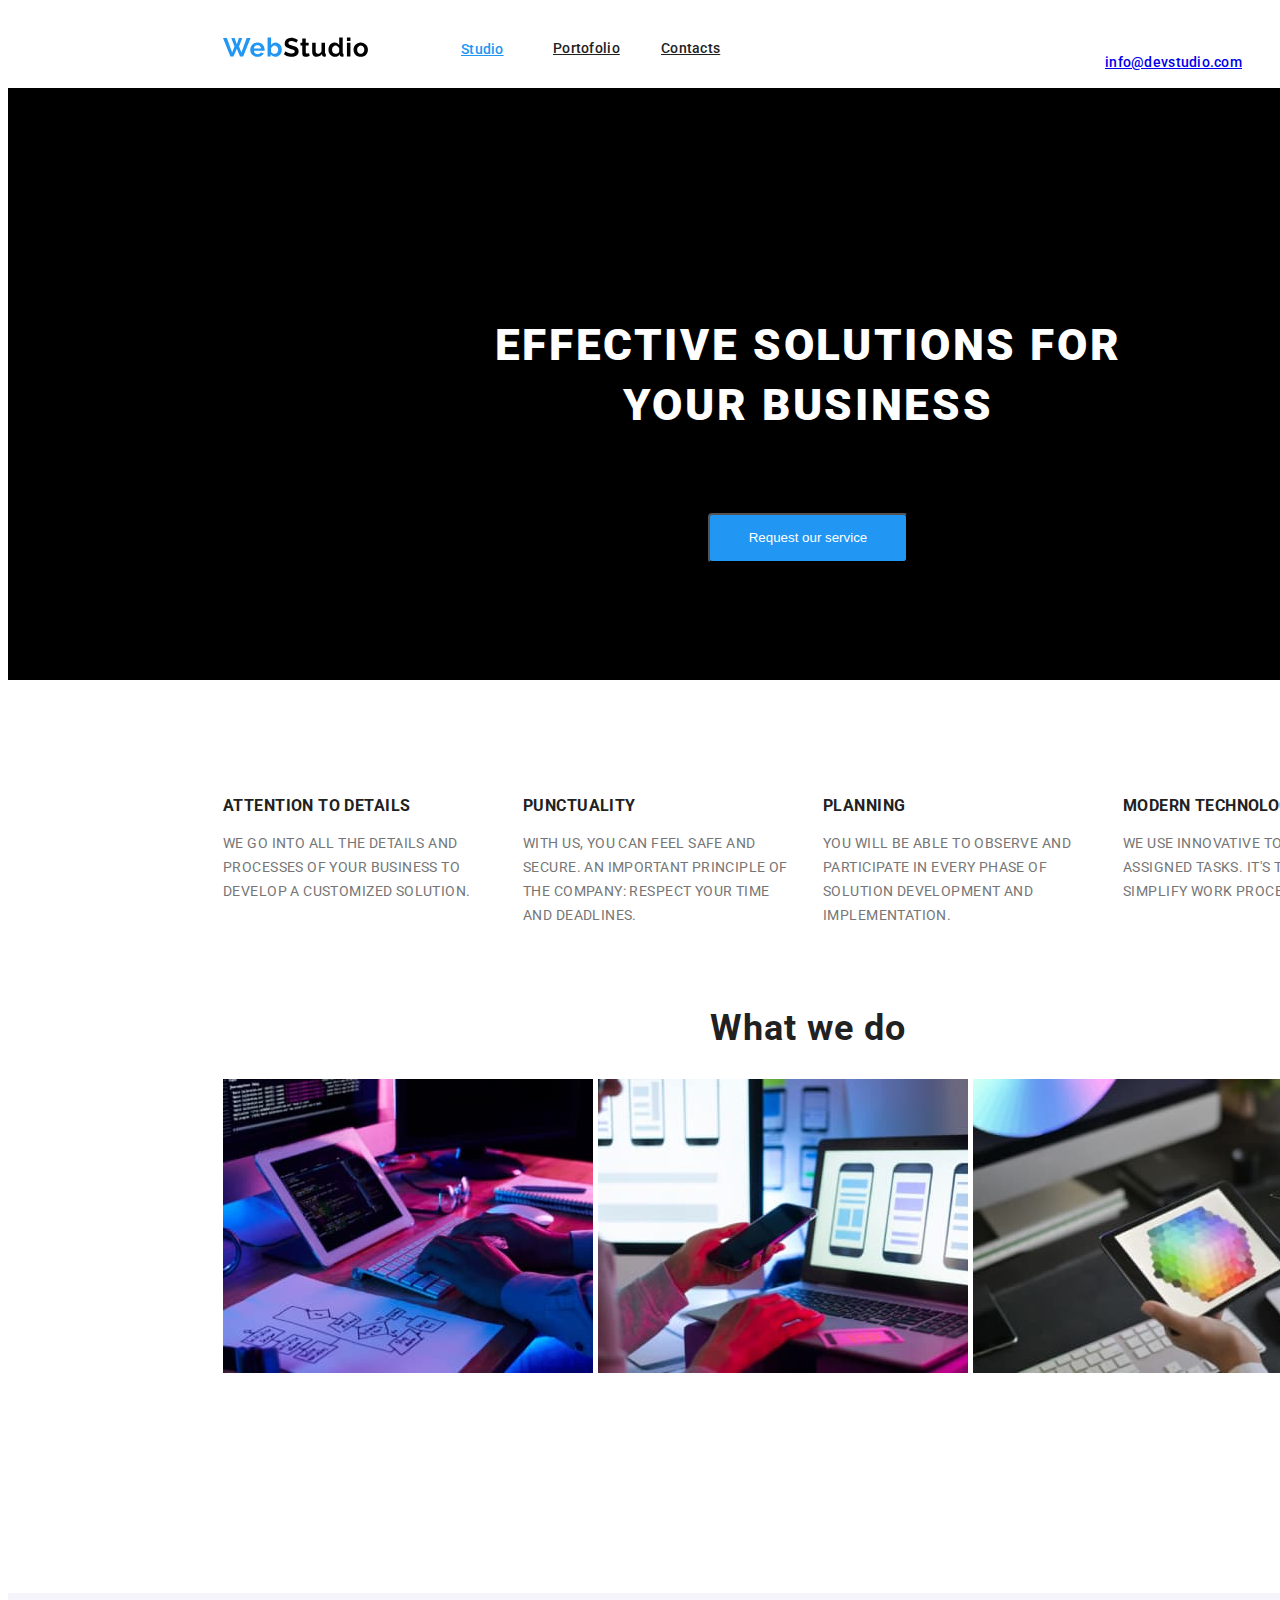
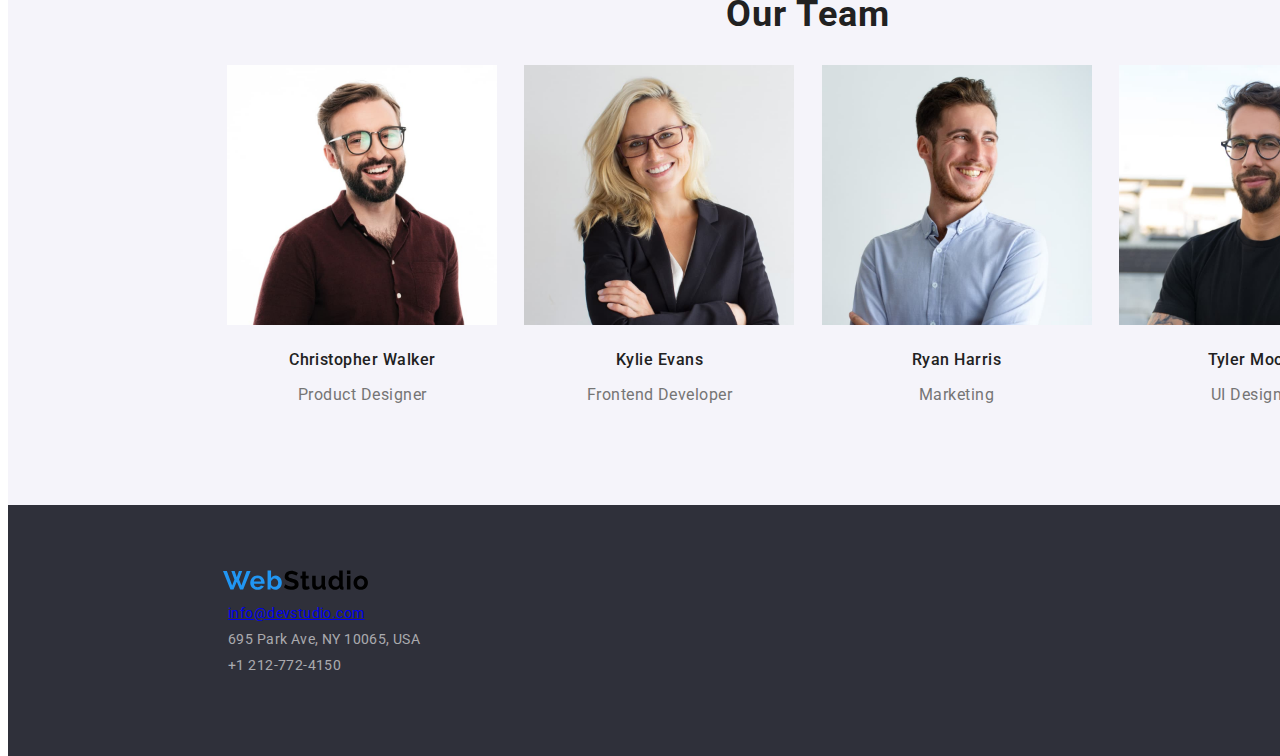
==== index.html @ c2177c48 "Import cod" ====
<!DOCTYPE html>
<html lang="en">
  <head>
    <meta charset="UTF-8" />
    <meta http-equiv="X-UA-Compatible" content="IE=edge" />
    <meta name="viewport" content="width=device-width, initial-scale=1.0" />
      <title>Studio</title>
    <link rel="preconnect" href="https://fonts.googleapis.com" />
    <link rel="preconnect" href="https://fonts.gstatic.com" crossorigin />
    <link
      href="https://fonts.googleapis.com/css2?family=Raleway:wght@700&family=Roboto:wght@400;500;700;900&display=swap"
      rel="stylesheet"
    />
    <link rel="stylesheet" href="./css/styles.css" />
  </head>
  <body>
    <!--header-->
    <header class=".global-header">
      <!--logo-->
      <a href="link-address">
          <img
            class="logo-global"
            src="./images/webstudiologo.svg"
            alt="webstudiologo">
      <!--navigatia-->
      <nav>
         <ul>
            <li class="nav-first-item">
              <a href="./index.html" class="active">Studio</a>
            </li>
            <li class="nav-second-item">
              <a href="./portofolio.html" class="visited">Portofolio</a>
            </li>
            <li class="nav-third-item">
              <a href="Contacts" class="visited">Contacts</a></li>
          </ul>
      </nav>
      <p class="external-link-header-mail"><a href="mailto:info@devstudio.com" >info@devstudio.com</a></p>
      <p class="external-link-header-phone"><a href="tel:+4733378901">+1 212-772-4150</a></p>
    </header>
    <!--sfarsit header-->
    <main>
      <section class="hero-description">
        <h1 class="first-title">EFFECTIVE SOLUTIONS FOR YOUR BUSINESS</h1>
        <button type="button" class="first-button">Request our service</button>
      </section>
      <!--descriere calitati echipa -->
      <section>
        <ul  class="our-goals">
          <li class="goals-first-item">
            <h3>ATTENTION TO DETAILS</h3>
            <span class="goals-first-description">We go into all the details and processes of your business to
              develop a customized solution.
             </span> 
          <li class="goals-second-item">
            <h3>PUNCTUALITY</h3>
            <span class="goals-second-description">
              With us, you can feel safe and secure. An important principle of
              the company: respect your time and deadlines.</span
            >
          </li>
          <li class="goals-third-item">
            <h3>PLANNING</h3>
            <span class="goals-third-description"
              >You will be able to observe and participate in every phase of
              solution development and implementation.</span
            >
          </li>
          <li  class="goals-fourth-item">
            <h3>MODERN TECHNOLOGIES</h3>
            <span class="goals-fourth-description"
              >We use innovative tools to solve assigned tasks. It's time to
              simplify work processes.</span
            >
          </li>
        </ul>
      </section>
      <!--activitati-->
      <section class="what-we-do">
        <h2 class="second-title">What we do</h2>
        <ul class="photo-what-we-do">
          <li>
            <img
              src="./images/imgno1.jpg"
              alt="imgno1"
              width="370"
              height="294"
            />
          </li>
          <li>
            <img
              src="./images/imgno2.jpg"
              alt="imgno2"
              width="370"
              height="294"
            />
          </li>
          <li>
            <img
              src="./images/imgno3.jpg"
              alt="imgno3"
              width="370"
              height="294"
            />
          </li>
        </ul>
      </section>
      <!--echipa-->
      <section class="team">
        <h2 class="second-title">Our Team</h2>
        <div class="team-members">
          <img
            src="./images/christopherwalker.jpg"
            alt="Christopher Walker"
            width="270"
            height="260"
          />
          <p class="member-name">Christopher Walker</p>
          <p class="member-dep">Product Designer</p>
        </div>
        <div class="team-members">
          <img
            src="./images/kylieevans.jpg"
            alt="Kylie Evans"
            width="270"
            height="260"
          />
          <p class="member-name">Kylie Evans</p>
          <p class="member-dep">Frontend Developer</p>
        </div>
        <div class="team-members">
          <img
            src="./images/ryanharris.jpg"
            alt="Ryan Harris"
            width="270"
            height="260"
          />
          <p class="member-name">Ryan Harris</p>
          <p class="member-dep">Marketing</p>
        </div>
        <div class="team-members">
          <img
            src="./images/tylermoore.jpg"
            alt="Tyler Moore"
            width="270"
            height="260"
          />
          <p class="member-name">Tyler Moore</p>
          <p class="member-dep">UI Designer</p>
        </div>
      </section>
    </main>
    <!--footer-->
    <footer class="global-footer">
      <a href="link-address"
        ><img class="logo-footer" src="/images/webstudiologo.svg"" alt="webstudiologo"
      /></a>
      <address>
        <ul class="footer-local-adress">
          <li class="local-adress"><a href="mailto:info@devstudio.com">info@devstudio.com</a></li>
          <li class="local-adress">695 Park Ave, NY 10065, USA</li>
          <li class="local-adress">+1 212-772-4150</li>
        </ul>
      </address>
    </footer>
  </body>
</html>
---- css/styles.css ----
@import url("https://fonts.googleapis.com/css2?family=Raleway:wght@700&family=Roboto:wght@400;500;700;900&display=swap");

body {
  position: absolute;
  width: 1600px;
  height: 2348px;
  background: #ffffff;
}

h1,
h2,
h3,
h4,
h5,
h6 {
  font-family: "Roboto", "Raleway", sans-serif;
}
.global-header {
  position: absolute;
  width: 1600px;
  height: 80px;
  left: 0px;
  top: 0px;
  background-color: rgba(255, 255, 255, 1);
}
.active {
  font-family: "Roboto";
  font-style: normal;
  font-weight: 500;
  font-size: 14px;
  line-height: 16px;
  letter-spacing: 0.02em;
  color: #2196f3;
  cursor: pointer;
}
.visited {
  font-family: "Roboto";
  font-style: normal;
  font-weight: 500;
  font-size: 14px;
  line-height: 16px;
  letter-spacing: 0.02em;
  color: #212121;
  cursor: pointer;
}
.logo-global {
  position: relative;
  width: 145px;
  height: 31px;
  left: 215px;
  top: 24px;
  font-family: "Raleway";
  font-style: normal;
  font-weight: 700;
  font-size: 26px;
  line-height: 31px;
  letter-spacing: 0.03em;
}

.nav-first-item {
  position: absolute;
  width: 42px;
  height: 16px;
  left: 453px;
  top: 32px;
}

.nav-second-item {
  position: absolute;
  width: 58px;
  height: 16px;
  left: 545px;
  top: 32px;
  font-family: "Roboto";
  font-style: normal;
  font-weight: 500;
  font-size: 14px;
  line-height: 16px;
  letter-spacing: 0.02em;
}

.nav-third-item {
  position: absolute;
  width: 59px;
  height: 16px;
  left: 653px;
  top: 32px;
  font-family: "Roboto";
  font-style: normal;
  font-weight: 500;
  font-size: 14px;
  line-height: 16px;
  letter-spacing: 0.02em;
}

.external-link-header-mail {
  position: absolute;
  width: 135px;
  height: 16px;
  left: 1097px;
  top: 32px;
  font-family: "Roboto";
  font-style: normal;
  font-weight: 500;
  font-size: 14px;
  line-height: 16px;
  letter-spacing: 0.02em;
  color: #757575;
}
.external-link-header-phone {
  position: absolute;
  width: 113px;
  height: 16px;
  left: 1272px;
  top: 32px;
  font-family: "Roboto";
  font-style: normal;
  font-weight: 500;
  font-size: 14px;
  line-height: 16px;
  letter-spacing: 0.02em;
  color: #757575;
}

ul {
  list-style-type: none;
  margin: 0;
  padding: 0;
}

.hero-description {
  background-color: black;
  position: absolute;
  width: 1600px;
  height: 592px;
  left: 0px;
  top: 80px;
}
.first-title {
  color: rgba(255, 255, 255, 1);
  position: absolute;
  width: 696px;
  height: 118.4px;
  left: 452px;
  top: 197.33px;
  font-family: "Roboto";
  font-style: normal;
  font-weight: 900;
  font-size: 44px;
  line-height: 60px;
  text-align: center;
  letter-spacing: 0.06em;
  text-transform: uppercase;
}
.first-button {
  position: absolute;
  width: 200px;
  height: 49.33px;
  margin-left: 700px;
  top: 425.33px;
  color: white;
  background: #2196f3;
  box-shadow: 0px 4px 4px #00000026;
  border-radius: 4px;
  cursor: pointer;
}

.our-goals {
  width: 1170px;
  height: 101px;
  left: 215px;
  top: 774px;
  display: block;
}
.goals-first-item {
  display: block;
  position: absolute;
  width: 270px;
  height: 16px;
  left: 215px;
  top: 774px;
  font-family: "Roboto";
  font-style: normal;
  font-weight: 700;
  font-size: 14px;
  line-height: 16px;
  letter-spacing: 0.03em;
  text-transform: uppercase;
  color: #212121;
}
.goals-second-item {
  display: inline-block;
  position: absolute;
  width: 270px;
  height: 16px;
  left: 515px;
  top: 774px;
  font-family: "Roboto";
  font-style: normal;
  font-weight: 700;
  font-size: 14px;
  line-height: 16px;
  letter-spacing: 0.03em;
  text-transform: uppercase;
  color: #212121;
}
.goals-third-item {
  display: inline-block;
  position: absolute;
  width: 270px;
  height: 16px;
  left: 815px;
  top: 774px;
  font-family: "Roboto";
  font-style: normal;
  font-weight: 700;
  font-size: 14px;
  line-height: 16px;
  letter-spacing: 0.03em;
  text-transform: uppercase;
  color: #212121;
}
.goals-fourth-item {
  display: inline-block;
  position: absolute;
  width: 270px;
  height: 16px;
  left: 1115px;
  top: 774px;
  font-family: "Roboto";
  font-style: normal;
  font-weight: 700;
  font-size: 14px;
  line-height: 16px;
  letter-spacing: 0.03em;
  text-transform: uppercase;
  color: #212121;
}
.goals-first-description {
  display: inline-block;
  vertical-align: top;
  height: 75px;
  width: 270px;
  left: 215px;
  top: 800px;
  border-radius: nullpx;
  color: #757575;
  font-size: 14px;
  font-family: Roboto;
  font-style: normal;
  font-weight: 400;
  line-height: 24px;
  letter-spacing: 0.42px;
}
.goals-second-description {
  display: inline-block;
  vertical-align: top;
  height: 75px;
  width: 270px;
  left: 515px;
  top: 800px;
  border-radius: nullpx;
  color: #757575;
  font-size: 14px;
  font-family: Roboto;
  font-style: normal;
  font-weight: 400;
  line-height: 24px;
  letter-spacing: 0.42px;
}
.goals-third-description {
  display: inline-block;
  vertical-align: top;
  height: 75px;
  width: 270px;
  left: 815px;
  top: 800px;
  border-radius: nullpx;
  color: #757575;
  font-size: 14px;
  font-family: Roboto;
  font-style: normal;
  font-weight: 400;
  line-height: 24px;
  letter-spacing: 0.42px;
}
.goals-fourth-description {
  display: inline-block;
  vertical-align: top;
  height: 75px;
  width: 270px;
  left: 1115px;
  top: 800px;
  border-radius: nullpx;
  color: #757575;
  font-size: 14px;
  font-family: Roboto;
  font-style: normal;
  font-weight: 400;
  line-height: 24px;
  letter-spacing: 0.42px;
}
.what-we-do {
  position: absolute;
  display: block;
  width: 1170px;
  height: 386px;
  left: 215px;
  top: 969px;
}
.photo-what-we-do {
  display: flex;
  flex-direction: row;
  gap: 5px;
}
.second-title {
  border-radius: nullpx;
  font-family: "Roboto";
  font-style: normal;
  font-weight: 700;
  font-size: 36px;
  line-height: 42px;
  text-align: center;
  letter-spacing: 0.03em;
  color: #212121;
}
.visual {
  margin: 5px;
}
.team {
  display: block;
  position: relative;
  height: 648px;
  width: 1600px;
  left: 0px;
  margin-top: 1449px;
  margin-bottom: 251px;
  background: #f5f4fa;
  font-family: "Roboto";
  font-style: normal;
  font-weight: 700;
  font-size: 36px;
  line-height: 42px;
  text-align: center;
  letter-spacing: 0.03em;
  color: #212121;
}
.team-members {
  display: inline-block;
  position: relative;
}
.member-name {
  font-family: "Roboto";
  font-style: normal;
  font-weight: 500;
  font-size: 16px;
  line-height: 19px;
  text-align: center;
  letter-spacing: 0.03em;
}
.member-dep {
  height: 19px;
  width: 147px;
  left: 577px;
  top: 1954px;
  border-radius: nullpx;
  font-family: Roboto;
  font-size: 16px;
  font-weight: 400;
  line-height: 19px;
  letter-spacing: 0.03em;
  text-align: center;
  color: rgba(117, 117, 117, 1);
  padding-left: 70px;
  padding-right: 70px;
  padding-bottom: 30px;
}
.global-footer {
  position: absolute;
  width: 1600px;
  height: 251px;
  left: 0px;
  bottom: 0px;
  background: #2f303a;
}
.logo-footer {
  margin-left: 215px;
  margin-top: 60px;
  margin-right: 1240px;
  width: 145px;
  height: 31px;
  left: 215px;
  top: 2157px;
  font-family: "Raleway";
  font-style: normal;
  font-weight: 700;
  font-size: 26px;
  line-height: 31px;
  letter-spacing: 0.03em;
  color: #2196f3;
}
.footer-local-adress {
  position: relative;
  width: 207px;
  height: 16px;
  left: 215px;
  margin-right: 1154px;
  font-family: "Roboto";
  font-style: normal;
  font-weight: 400;
  font-size: 14px;
  line-height: 16px;
  letter-spacing: 0.03em;
  color: #ffffff99;
}
.local-adress {
  display: inline-block;
  margin: 5px;
}
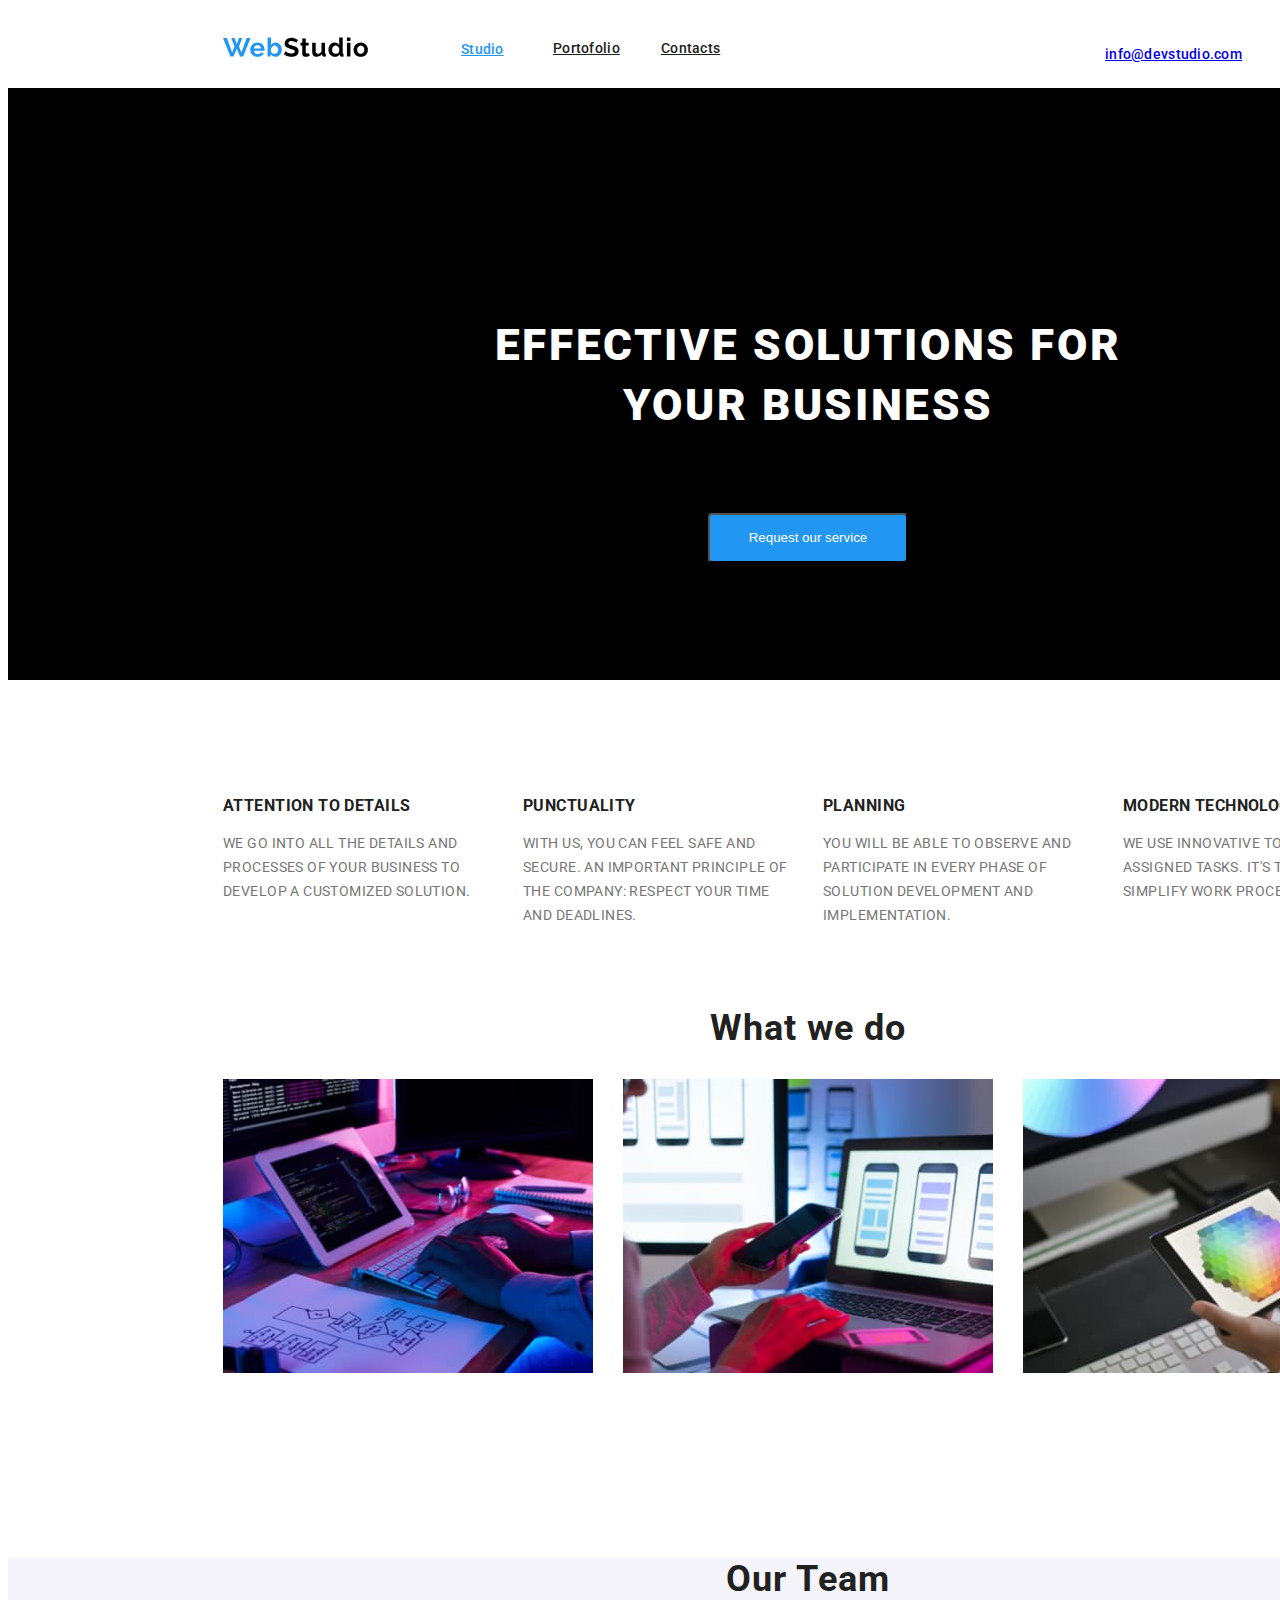
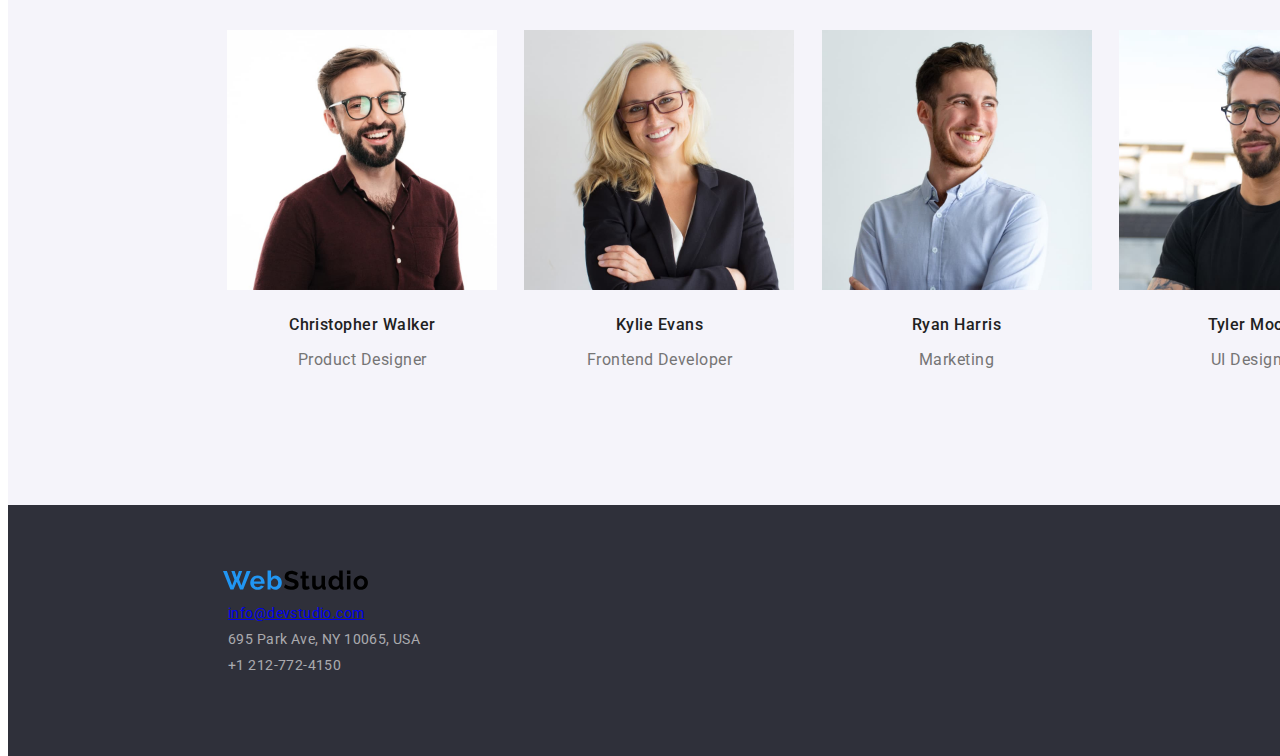
==== commit f314bc47: "work third  homework" ====
--- a/index.html
+++ b/index.html
@@ -11,11 +11,12 @@
       href="https://fonts.googleapis.com/css2?family=Raleway:wght@700&family=Roboto:wght@400;500;700;900&display=swap"
       rel="stylesheet"
     />
+    <link rel="stylesheet" href="node_modules/modern-normalize/modern-normalize.css">
     <link rel="stylesheet" href="./css/styles.css" />
   </head>
   <body>
     <!--header-->
-    <header class=".global-header">
+    <header class="global-header">
       <!--logo-->
       <a href="link-address">
           <img
@@ -32,21 +33,22 @@
               <a href="./portofolio.html" class="visited">Portofolio</a>
             </li>
             <li class="nav-third-item">
-              <a href="Contacts" class="visited">Contacts</a></li>
+              <a href="Contacts" class="visited">Contacts</a>
+            </li>
           </ul>
       </nav>
-      <p class="external-link-header-mail"><a href="mailto:info@devstudio.com" >info@devstudio.com</a></p>
+        <p class="external-link-header-mail"><a href="mailto:info@devstudio.com">info@devstudio.com</a></p>
       <p class="external-link-header-phone"><a href="tel:+4733378901">+1 212-772-4150</a></p>
     </header>
-    <!--sfarsit header-->
+    <!--sfarsit header-->    
     <main>
       <section class="hero-description">
         <h1 class="first-title">EFFECTIVE SOLUTIONS FOR YOUR BUSINESS</h1>
         <button type="button" class="first-button">Request our service</button>
       </section>
       <!--descriere calitati echipa -->
-      <section>
-        <ul  class="our-goals">
+      <section class="our-goals" >
+        <ul>
           <li class="goals-first-item">
             <h3>ATTENTION TO DETAILS</h3>
             <span class="goals-first-description">We go into all the details and processes of your business to
@@ -112,8 +114,7 @@
           <img
             src="./images/christopherwalker.jpg"
             alt="Christopher Walker"
-            width="270"
-            height="260"
+            width="270"            
           />
           <p class="member-name">Christopher Walker</p>
           <p class="member-dep">Product Designer</p>
@@ -123,7 +124,6 @@
             src="./images/kylieevans.jpg"
             alt="Kylie Evans"
             width="270"
-            height="260"
           />
           <p class="member-name">Kylie Evans</p>
           <p class="member-dep">Frontend Developer</p>
@@ -133,7 +133,6 @@
             src="./images/ryanharris.jpg"
             alt="Ryan Harris"
             width="270"
-            height="260"
           />
           <p class="member-name">Ryan Harris</p>
           <p class="member-dep">Marketing</p>
@@ -143,7 +142,6 @@
             src="./images/tylermoore.jpg"
             alt="Tyler Moore"
             width="270"
-            height="260"
           />
           <p class="member-name">Tyler Moore</p>
           <p class="member-dep">UI Designer</p>
--- a/css/styles.css
+++ b/css/styles.css
@@ -92,27 +92,30 @@
   line-height: 16px;
   letter-spacing: 0.02em;
 }
-
 .external-link-header-mail {
   position: absolute;
   width: 135px;
   height: 16px;
   left: 1097px;
-  top: 32px;
-  font-family: "Roboto";
-  font-style: normal;
-  font-weight: 500;
-  font-size: 14px;
-  line-height: 16px;
-  letter-spacing: 0.02em;
-  color: #757575;
+  top: 24px;
+  font-family: "Roboto";
+  font-style: normal;
+  font-weight: 500;
+  font-size: 14px;
+  line-height: 16px;
+  letter-spacing: 0.02em;
+  color: #757575;
+}
+.external-link-header-mail:hover {
+  color: #2196f3;
+  cursor: pointer;
 }
 .external-link-header-phone {
   position: absolute;
   width: 113px;
   height: 16px;
   left: 1272px;
-  top: 32px;
+  top: 24px;
   font-family: "Roboto";
   font-style: normal;
   font-weight: 500;
@@ -136,7 +139,10 @@
   left: 0px;
   top: 80px;
 }
+
 .first-title {
+  display: flex;
+  justify-content: center;
   color: rgba(255, 255, 255, 1);
   position: absolute;
   width: 696px;
@@ -152,6 +158,7 @@
   letter-spacing: 0.06em;
   text-transform: uppercase;
 }
+
 .first-button {
   position: absolute;
   width: 200px;
@@ -164,21 +171,23 @@
   border-radius: 4px;
   cursor: pointer;
 }
+.first-button:hover {
+  transform: scale(1.03);
+}
 
 .our-goals {
+  display: block;
   width: 1170px;
   height: 101px;
+}
+.goals-first-item {
+  display: flex;
+  flex-wrap: wrap;
+  position: absolute;
+  width: 270px;
+  height: 16px;
   left: 215px;
   top: 774px;
-  display: block;
-}
-.goals-first-item {
-  display: block;
-  position: absolute;
-  width: 270px;
-  height: 16px;
-  left: 215px;
-  top: 774px;
   font-family: "Roboto";
   font-style: normal;
   font-weight: 700;
@@ -189,7 +198,8 @@
   color: #212121;
 }
 .goals-second-item {
-  display: inline-block;
+  display: flex;
+  flex-wrap: wrap;
   position: absolute;
   width: 270px;
   height: 16px;
@@ -205,7 +215,8 @@
   color: #212121;
 }
 .goals-third-item {
-  display: inline-block;
+  display: flex;
+  flex-wrap: wrap;
   position: absolute;
   width: 270px;
   height: 16px;
@@ -221,7 +232,8 @@
   color: #212121;
 }
 .goals-fourth-item {
-  display: inline-block;
+  display: flex;
+  flex-wrap: wrap;
   position: absolute;
   width: 270px;
   height: 16px;
@@ -237,13 +249,13 @@
   color: #212121;
 }
 .goals-first-description {
-  display: inline-block;
+  display: flex;
+  flex-wrap: wrap;
   vertical-align: top;
   height: 75px;
   width: 270px;
   left: 215px;
   top: 800px;
-  border-radius: nullpx;
   color: #757575;
   font-size: 14px;
   font-family: Roboto;
@@ -253,13 +265,12 @@
   letter-spacing: 0.42px;
 }
 .goals-second-description {
-  display: inline-block;
+  display: flex;
   vertical-align: top;
   height: 75px;
   width: 270px;
   left: 515px;
   top: 800px;
-  border-radius: nullpx;
   color: #757575;
   font-size: 14px;
   font-family: Roboto;
@@ -275,7 +286,6 @@
   width: 270px;
   left: 815px;
   top: 800px;
-  border-radius: nullpx;
   color: #757575;
   font-size: 14px;
   font-family: Roboto;
@@ -291,7 +301,6 @@
   width: 270px;
   left: 1115px;
   top: 800px;
-  border-radius: nullpx;
   color: #757575;
   font-size: 14px;
   font-family: Roboto;
@@ -302,7 +311,9 @@
 }
 .what-we-do {
   position: absolute;
-  display: block;
+  display: flex;
+  flex-wrap: wrap;
+  justify-content: center;
   width: 1170px;
   height: 386px;
   left: 215px;
@@ -310,11 +321,9 @@
 }
 .photo-what-we-do {
   display: flex;
-  flex-direction: row;
-  gap: 5px;
+  gap: 30px;
 }
 .second-title {
-  border-radius: nullpx;
   font-family: "Roboto";
   font-style: normal;
   font-weight: 700;
@@ -324,9 +333,7 @@
   letter-spacing: 0.03em;
   color: #212121;
 }
-.visual {
-  margin: 5px;
-}
+
 .team {
   display: block;
   position: relative;
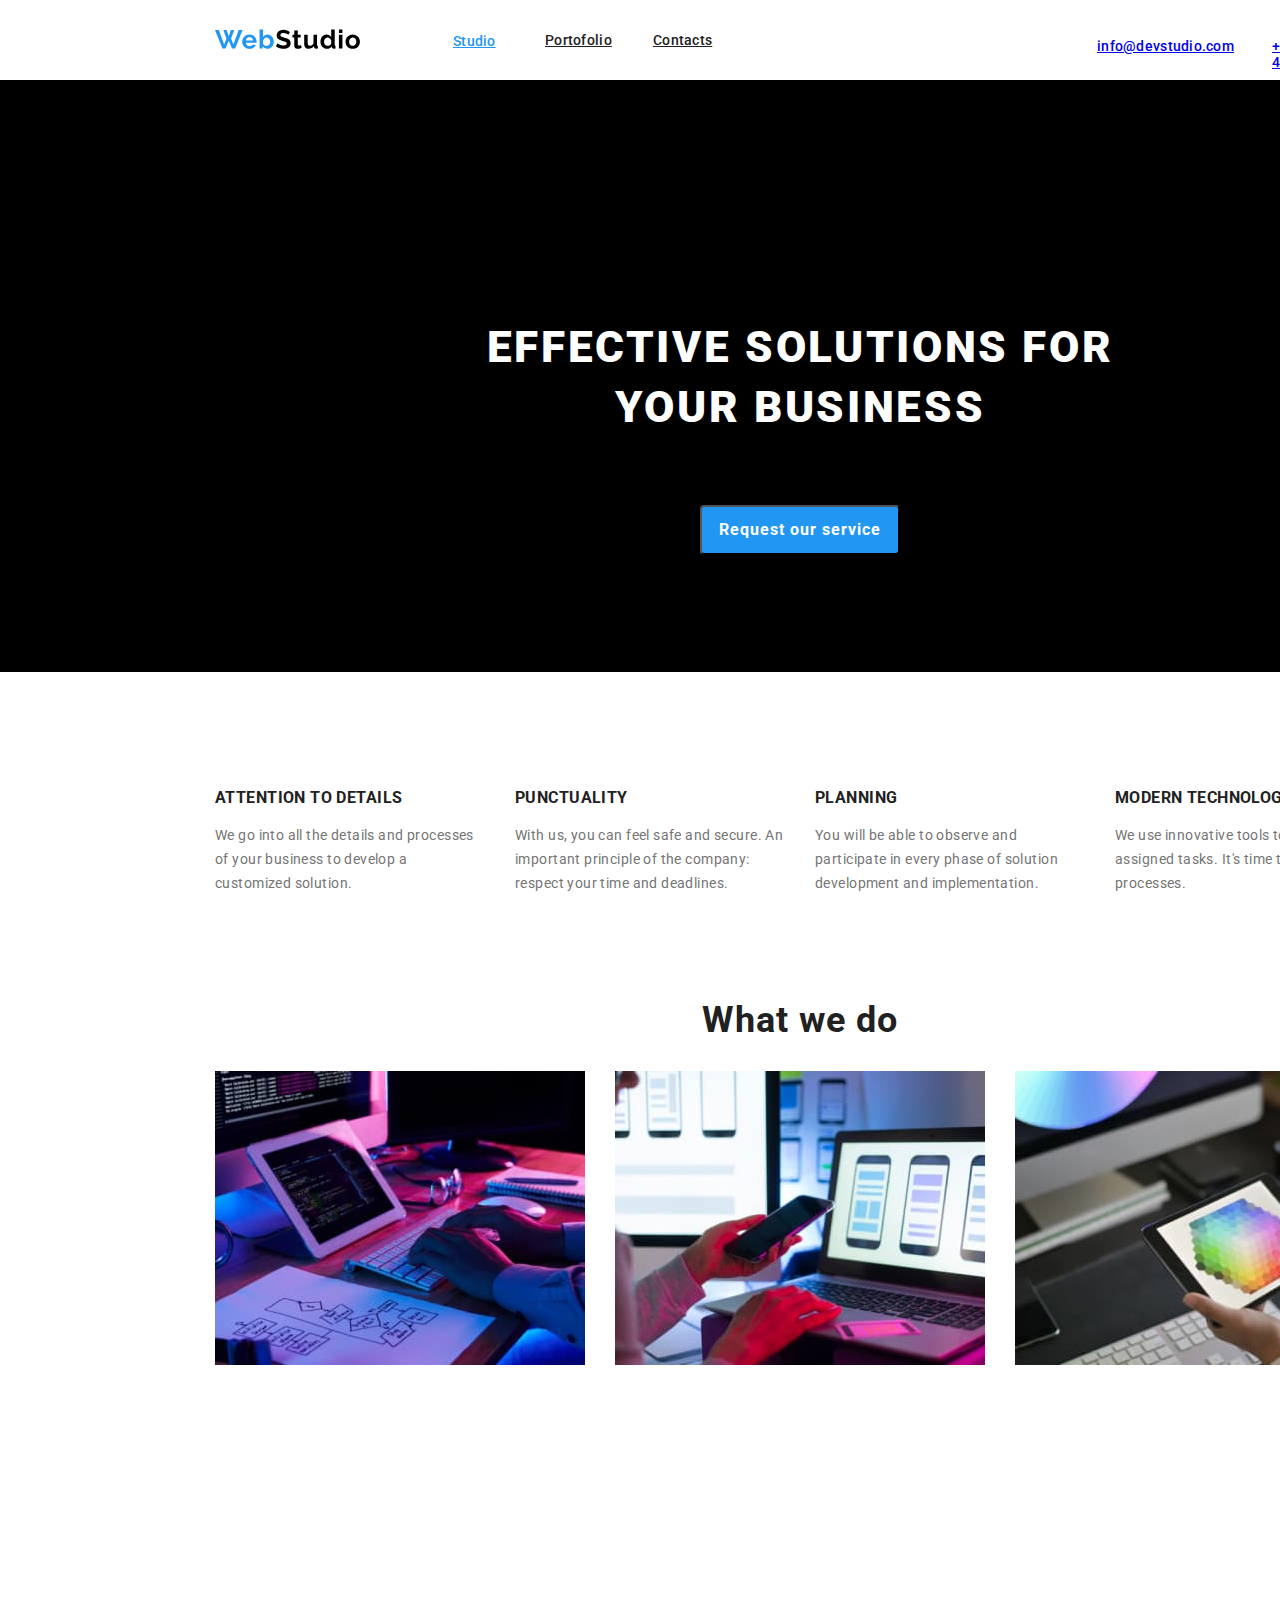
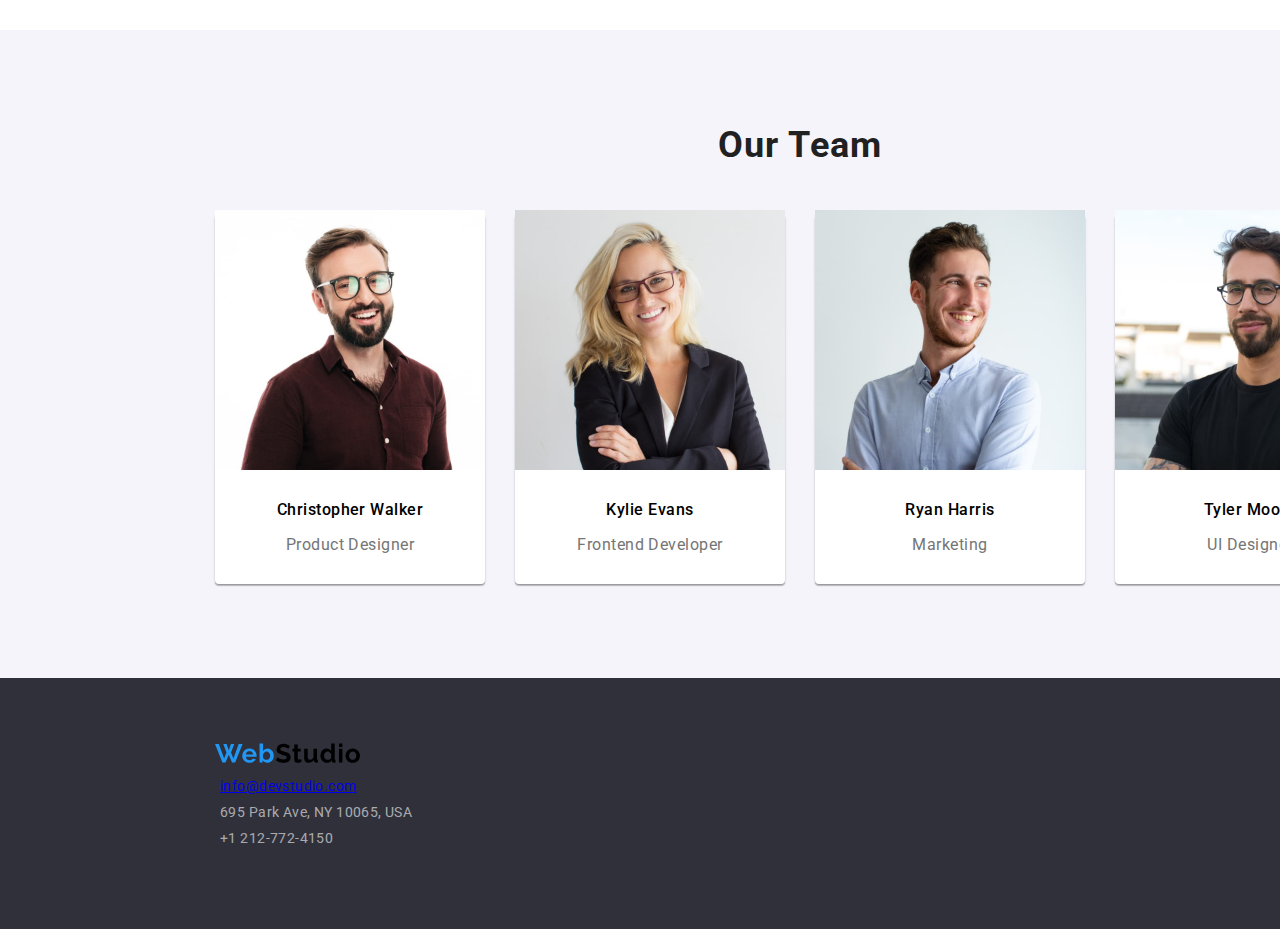
==== commit 7031292e: "Studio  work" ====
--- a/index.html
+++ b/index.html
@@ -11,7 +11,10 @@
       href="https://fonts.googleapis.com/css2?family=Raleway:wght@700&family=Roboto:wght@400;500;700;900&display=swap"
       rel="stylesheet"
     />
-    <link rel="stylesheet" href="node_modules/modern-normalize/modern-normalize.css">
+     <link
+      rel="stylesheet"
+      href="https://cdnjs.cloudflare.com/ajax/libs/modern-normalize/1.0.0/modern-normalize.min.css"
+    />
     <link rel="stylesheet" href="./css/styles.css" />
   </head>
   <body>
@@ -35,20 +38,24 @@
             <li class="nav-third-item">
               <a href="Contacts" class="visited">Contacts</a>
             </li>
-          </ul>
+          </ul>       
       </nav>
-        <p class="external-link-header-mail"><a href="mailto:info@devstudio.com">info@devstudio.com</a></p>
+       <p class="external-link-header-mail"><a href="mailto:info@devstudio.com">info@devstudio.com</a></p>
       <p class="external-link-header-phone"><a href="tel:+4733378901">+1 212-772-4150</a></p>
     </header>
+
     <!--sfarsit header-->    
+    
     <main>
       <section class="hero-description">
         <h1 class="first-title">EFFECTIVE SOLUTIONS FOR YOUR BUSINESS</h1>
         <button type="button" class="first-button">Request our service</button>
       </section>
+
       <!--descriere calitati echipa -->
-      <section class="our-goals" >
-        <ul>
+
+      <section >
+        <ul class="goals-items">
           <li class="goals-first-item">
             <h3>ATTENTION TO DETAILS</h3>
             <span class="goals-first-description">We go into all the details and processes of your business to
@@ -77,7 +84,9 @@
           </li>
         </ul>
       </section>
+
       <!--activitati-->
+
       <section class="what-we-do">
         <h2 class="second-title">What we do</h2>
         <ul class="photo-what-we-do">
@@ -85,16 +94,13 @@
             <img
               src="./images/imgno1.jpg"
               alt="imgno1"
-              width="370"
-              height="294"
-            />
+              width="370"/>
           </li>
           <li>
             <img
               src="./images/imgno2.jpg"
               alt="imgno2"
               width="370"
-              height="294"
             />
           </li>
           <li>
@@ -102,15 +108,17 @@
               src="./images/imgno3.jpg"
               alt="imgno3"
               width="370"
-              height="294"
             />
           </li>
         </ul>
       </section>
+
       <!--echipa-->
+
       <section class="team">
-        <h2 class="second-title">Our Team</h2>
+        <h2 class="team-title">Our Team</h2>
         <div class="team-members">
+          <div class="member-card">
           <img
             src="./images/christopherwalker.jpg"
             alt="Christopher Walker"
@@ -119,7 +127,7 @@
           <p class="member-name">Christopher Walker</p>
           <p class="member-dep">Product Designer</p>
         </div>
-        <div class="team-members">
+        <div class="member-card">
           <img
             src="./images/kylieevans.jpg"
             alt="Kylie Evans"
@@ -128,7 +136,7 @@
           <p class="member-name">Kylie Evans</p>
           <p class="member-dep">Frontend Developer</p>
         </div>
-        <div class="team-members">
+        <div class="member-card">
           <img
             src="./images/ryanharris.jpg"
             alt="Ryan Harris"
@@ -137,7 +145,7 @@
           <p class="member-name">Ryan Harris</p>
           <p class="member-dep">Marketing</p>
         </div>
-        <div class="team-members">
+        <div class="member-card">
           <img
             src="./images/tylermoore.jpg"
             alt="Tyler Moore"
@@ -146,6 +154,7 @@
           <p class="member-name">Tyler Moore</p>
           <p class="member-dep">UI Designer</p>
         </div>
+      </div>
       </section>
     </main>
     <!--footer-->
--- a/css/styles.css
+++ b/css/styles.css
@@ -1,7 +1,6 @@
-@import url("https://fonts.googleapis.com/css2?family=Raleway:wght@700&family=Roboto:wght@400;500;700;900&display=swap");
+/*@import url("https://fonts.googleapis.com/css2?family=Raleway:wght@700&family=Roboto:wght@400;500;700;900&display=swap");*/
 
 body {
-  position: absolute;
   width: 1600px;
   height: 2348px;
   background: #ffffff;
@@ -15,36 +14,46 @@
 h6 {
   font-family: "Roboto", "Raleway", sans-serif;
 }
+ul {
+  list-style-type: none;
+  margin: 0;
+  padding: 0;
+}
+.active {
+  font-family: "Roboto";
+  font-style: normal;
+  font-weight: 500;
+  font-size: 14px;
+  line-height: 16px;
+  letter-spacing: 0.02em;
+  color: #2196f3;
+  cursor: pointer;
+}
+.visited {
+  font-family: "Roboto";
+  font-style: normal;
+  font-weight: 500;
+  font-size: 14px;
+  line-height: 16px;
+  letter-spacing: 0.02em;
+  color: #212121;
+  cursor: pointer;
+}
+
+/*header*/
+
 .global-header {
-  position: absolute;
+  display: flex;
+  position: relative;
   width: 1600px;
   height: 80px;
   left: 0px;
   top: 0px;
   background-color: rgba(255, 255, 255, 1);
 }
-.active {
-  font-family: "Roboto";
-  font-style: normal;
-  font-weight: 500;
-  font-size: 14px;
-  line-height: 16px;
-  letter-spacing: 0.02em;
-  color: #2196f3;
-  cursor: pointer;
-}
-.visited {
-  font-family: "Roboto";
-  font-style: normal;
-  font-weight: 500;
-  font-size: 14px;
-  line-height: 16px;
-  letter-spacing: 0.02em;
-  color: #212121;
-  cursor: pointer;
-}
+
 .logo-global {
-  position: relative;
+  position: absolute;
   width: 145px;
   height: 31px;
   left: 215px;
@@ -114,41 +123,37 @@
   position: absolute;
   width: 113px;
   height: 16px;
+  top: 24px;
+  right: 215px;
+  bottom: 32px;
   left: 1272px;
-  top: 24px;
-  font-family: "Roboto";
-  font-style: normal;
-  font-weight: 500;
-  font-size: 14px;
-  line-height: 16px;
-  letter-spacing: 0.02em;
-  color: #757575;
-}
-
-ul {
-  list-style-type: none;
-  margin: 0;
-  padding: 0;
-}
+  font-family: "Roboto";
+  font-style: normal;
+  font-weight: 500;
+  font-size: 14px;
+  line-height: 16px;
+  letter-spacing: 0.02em;
+  color: #757575;
+}
+
+/*section hero*/
 
 .hero-description {
+  display: flex;
+  justify-content: center;
+  align-items: center;
   background-color: black;
   position: absolute;
   width: 1600px;
   height: 592px;
-  left: 0px;
+  left: 0;
   top: 80px;
 }
 
 .first-title {
-  display: flex;
-  justify-content: center;
   color: rgba(255, 255, 255, 1);
-  position: absolute;
   width: 696px;
   height: 118.4px;
-  left: 452px;
-  top: 197.33px;
   font-family: "Roboto";
   font-style: normal;
   font-weight: 900;
@@ -163,20 +168,28 @@
   position: absolute;
   width: 200px;
   height: 49.33px;
-  margin-left: 700px;
   top: 425.33px;
-  color: white;
   background: #2196f3;
   box-shadow: 0px 4px 4px #00000026;
   border-radius: 4px;
   cursor: pointer;
-}
-.first-button:hover {
+  color: #fff;
+  text-align: center;
+  font-family: Roboto;
+  font-size: 16px;
+  font-style: normal;
+  font-weight: 700;
+  line-height: 30px; /* 187.5% */
+  letter-spacing: 0.96px;
+}
+
+.first-button:hover,
+.first-button:focus {
   transform: scale(1.03);
 }
 
-.our-goals {
-  display: block;
+.goals-items {
+  display: flex;
   width: 1170px;
   height: 101px;
 }
@@ -194,7 +207,6 @@
   font-size: 14px;
   line-height: 16px;
   letter-spacing: 0.03em;
-  text-transform: uppercase;
   color: #212121;
 }
 .goals-second-item {
@@ -211,7 +223,6 @@
   font-size: 14px;
   line-height: 16px;
   letter-spacing: 0.03em;
-  text-transform: uppercase;
   color: #212121;
 }
 .goals-third-item {
@@ -228,7 +239,6 @@
   font-size: 14px;
   line-height: 16px;
   letter-spacing: 0.03em;
-  text-transform: uppercase;
   color: #212121;
 }
 .goals-fourth-item {
@@ -245,23 +255,21 @@
   font-size: 14px;
   line-height: 16px;
   letter-spacing: 0.03em;
-  text-transform: uppercase;
-  color: #212121;
-}
+  color: #212121;
+}
+
 .goals-first-description {
   display: flex;
   flex-wrap: wrap;
   vertical-align: top;
+  width: 270px;
   height: 75px;
-  width: 270px;
-  left: 215px;
-  top: 800px;
-  color: #757575;
-  font-size: 14px;
-  font-family: Roboto;
-  font-style: normal;
-  font-weight: 400;
-  line-height: 24px;
+  color: #757575;
+  font-family: Roboto;
+  font-size: 14px;
+  font-style: normal;
+  font-weight: 400;
+  line-height: 24px; /* 171.429% */
   letter-spacing: 0.42px;
 }
 .goals-second-description {
@@ -317,6 +325,7 @@
   width: 1170px;
   height: 386px;
   left: 215px;
+  right: 215px;
   top: 969px;
 }
 .photo-what-we-do {
@@ -335,27 +344,48 @@
 }
 
 .team {
-  display: block;
-  position: relative;
+  display: flex;
+  flex-direction: column;
+  justify-content: center;
+  align-items: center;
+  width: 1600px;
   height: 648px;
-  width: 1600px;
-  left: 0px;
   margin-top: 1449px;
-  margin-bottom: 251px;
   background: #f5f4fa;
-  font-family: "Roboto";
-  font-style: normal;
-  font-weight: 700;
+}
+.team-title {
+  color: #212121;
+  text-align: center;
+  font-family: Roboto;
   font-size: 36px;
-  line-height: 42px;
-  text-align: center;
-  letter-spacing: 0.03em;
-  color: #212121;
-}
+  font-style: normal;
+  font-weight: 700;
+  line-height: normal;
+  letter-spacing: 1.08px;
+  margin: 0;
+  padding-bottom: 50px;
+}
+
 .team-members {
-  display: inline-block;
-  position: relative;
-}
+  width: 1170px;
+  height: 368px;
+  display: inline-flex;
+  justify-content: space-between;
+}
+
+.member-card {
+  display: flex;
+  flex-direction: column;
+  justify-content: center;
+  align-items: center;
+  width: 270px;
+  height: 368px;
+  border-radius: 0px 0px 4px 4px;
+  background: #fff;
+  box-shadow: 0px 2px 1px 0px rgba(0, 0, 0, 0.2),
+    0px 1px 1px 0px rgba(0, 0, 0, 0.14), 0px 1px 3px 0px rgba(0, 0, 0, 0.12);
+}
+
 .member-name {
   font-family: "Roboto";
   font-style: normal;
@@ -364,32 +394,36 @@
   line-height: 19px;
   text-align: center;
   letter-spacing: 0.03em;
-}
+  margin: auto;
+  padding-top: 30px;
+}
+
 .member-dep {
+  display: flex;
+  justify-content: center;
+  align-items: center;
   height: 19px;
   width: 147px;
-  left: 577px;
-  top: 1954px;
-  border-radius: nullpx;
   font-family: Roboto;
   font-size: 16px;
   font-weight: 400;
   line-height: 19px;
   letter-spacing: 0.03em;
-  text-align: center;
   color: rgba(117, 117, 117, 1);
-  padding-left: 70px;
-  padding-right: 70px;
+  padding-top: 10px;
   padding-bottom: 30px;
 }
+
+/* footer*/
+
 .global-footer {
-  position: absolute;
+  position: relative;
   width: 1600px;
   height: 251px;
-  left: 0px;
-  bottom: 0px;
+  bottom: 0;
   background: #2f303a;
 }
+
 .logo-footer {
   margin-left: 215px;
   margin-top: 60px;
@@ -406,6 +440,7 @@
   letter-spacing: 0.03em;
   color: #2196f3;
 }
+
 .footer-local-adress {
   position: relative;
   width: 207px;
@@ -420,6 +455,7 @@
   letter-spacing: 0.03em;
   color: #ffffff99;
 }
+
 .local-adress {
   display: inline-block;
   margin: 5px;
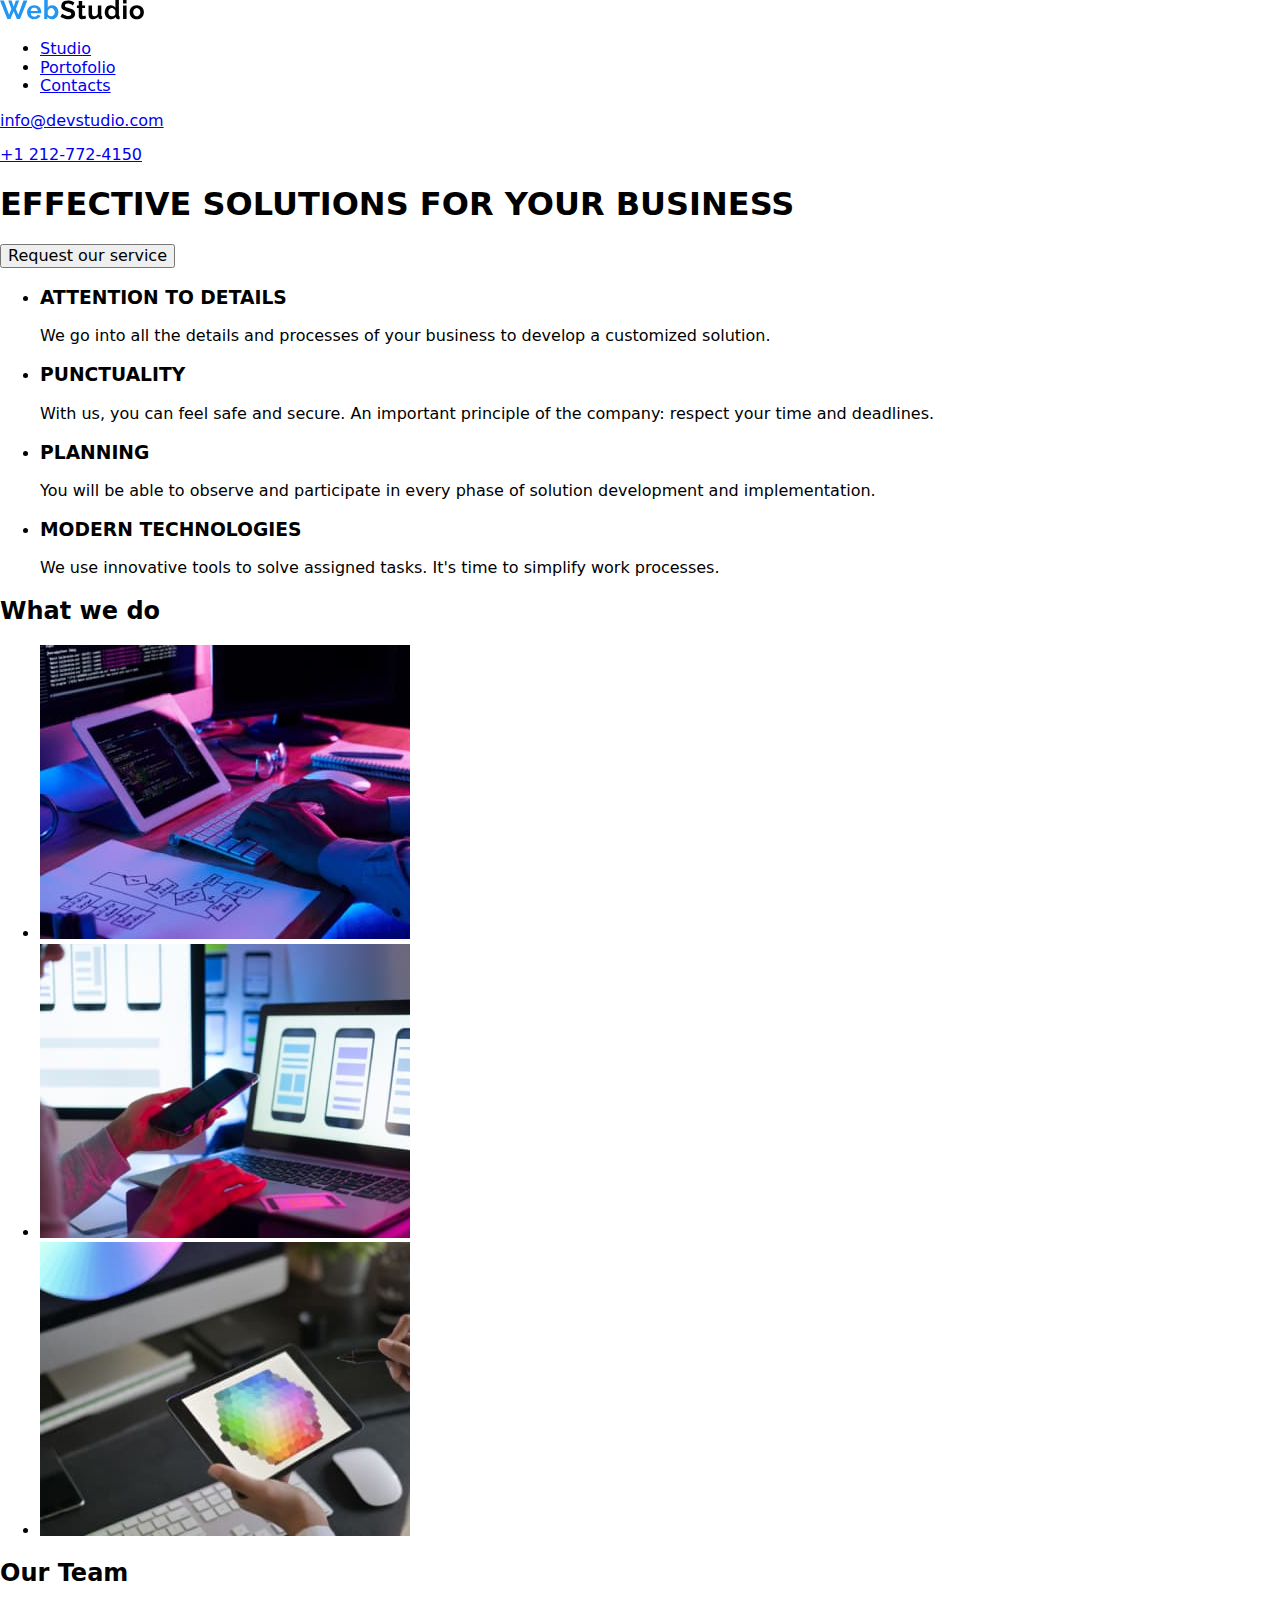
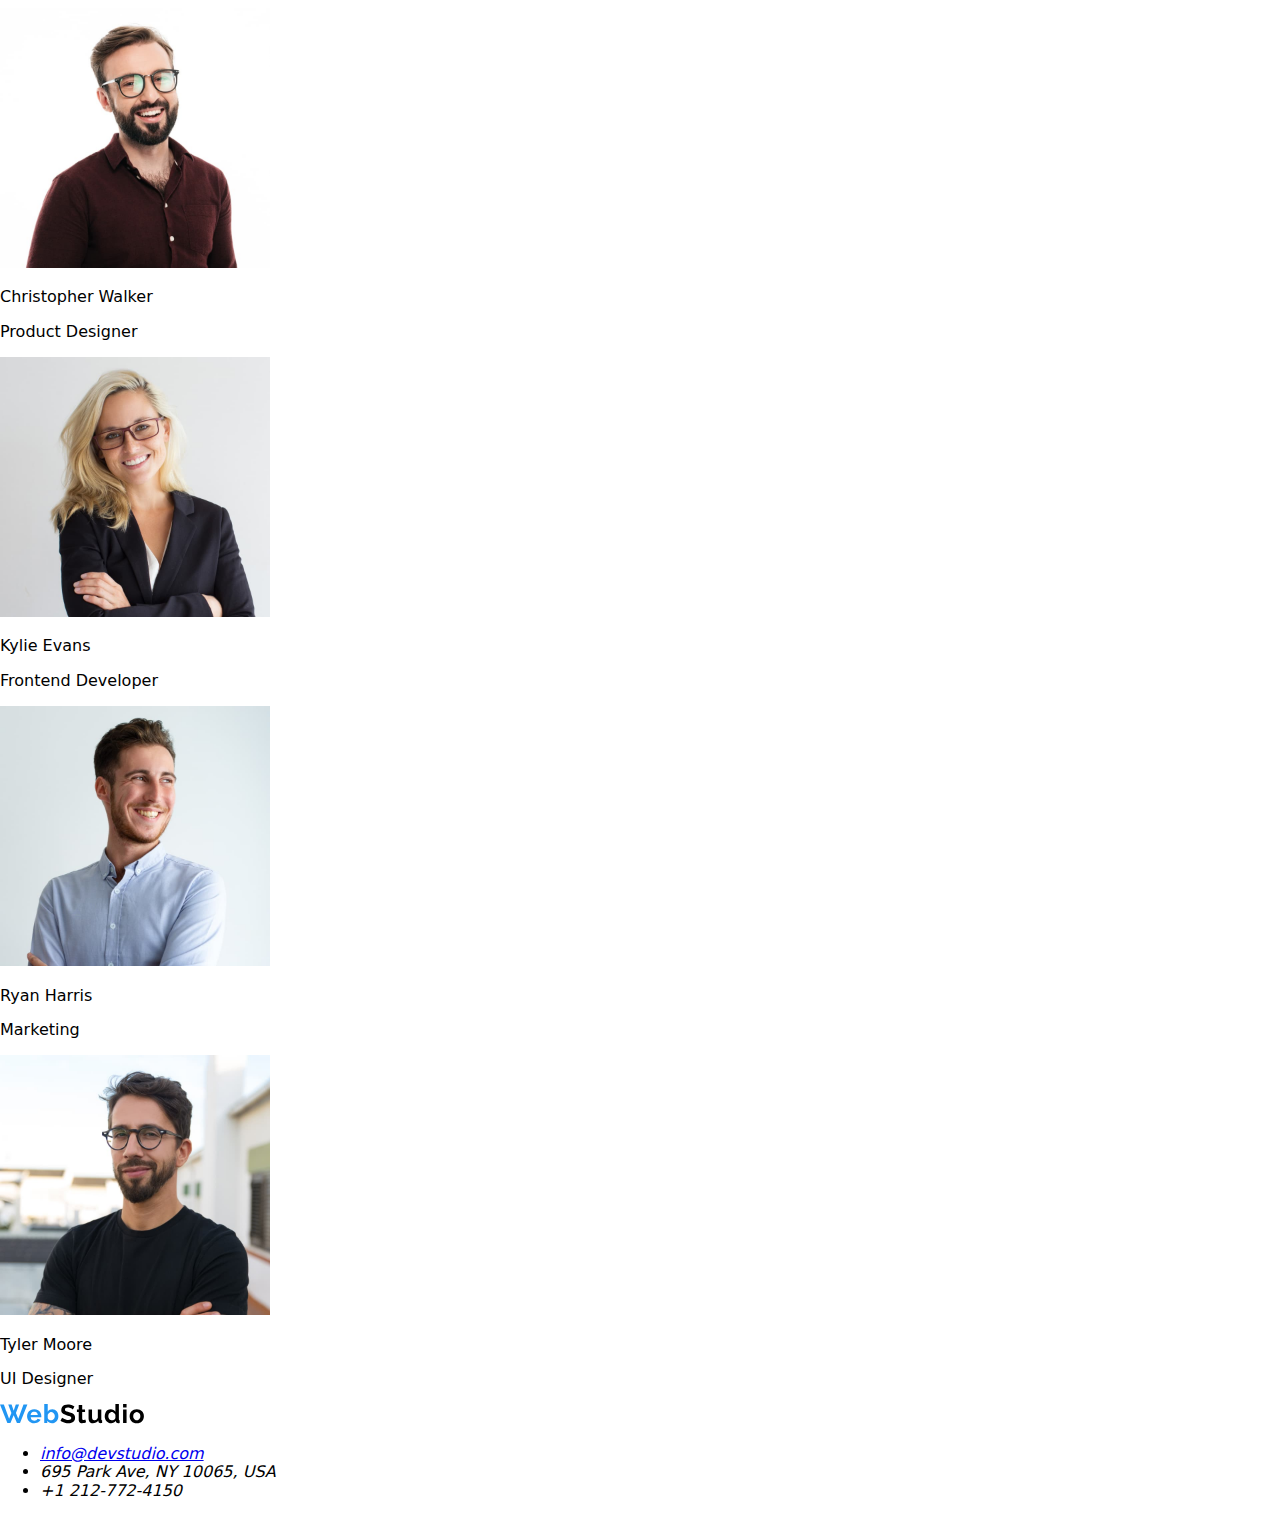
==== commit 1efca5e0: "new style" ====
--- a/index.html
+++ b/index.html
@@ -20,13 +20,17 @@
   <body>
     <!--header-->
     <header class="global-header">
+
       <!--logo-->
+
       <a href="link-address">
           <img
             class="logo-global"
             src="./images/webstudiologo.svg"
             alt="webstudiologo">
+
       <!--navigatia-->
+
       <nav>
          <ul>
             <li class="nav-first-item">
@@ -42,7 +46,7 @@
       </nav>
        <p class="external-link-header-mail"><a href="mailto:info@devstudio.com">info@devstudio.com</a></p>
       <p class="external-link-header-phone"><a href="tel:+4733378901">+1 212-772-4150</a></p>
-    </header>
+   </header>
 
     <!--sfarsit header-->    
     
@@ -54,13 +58,14 @@
 
       <!--descriere calitati echipa -->
 
-      <section >
-        <ul class="goals-items">
+      <section class="goals-items">
+        <ul>
           <li class="goals-first-item">
-            <h3>ATTENTION TO DETAILS</h3>
+              <h3>ATTENTION TO DETAILS</h3>
             <span class="goals-first-description">We go into all the details and processes of your business to
               develop a customized solution.
              </span> 
+             </li>
           <li class="goals-second-item">
             <h3>PUNCTUALITY</h3>
             <span class="goals-second-description">
@@ -157,6 +162,7 @@
       </div>
       </section>
     </main>
+    
     <!--footer-->
     <footer class="global-footer">
       <a href="link-address"
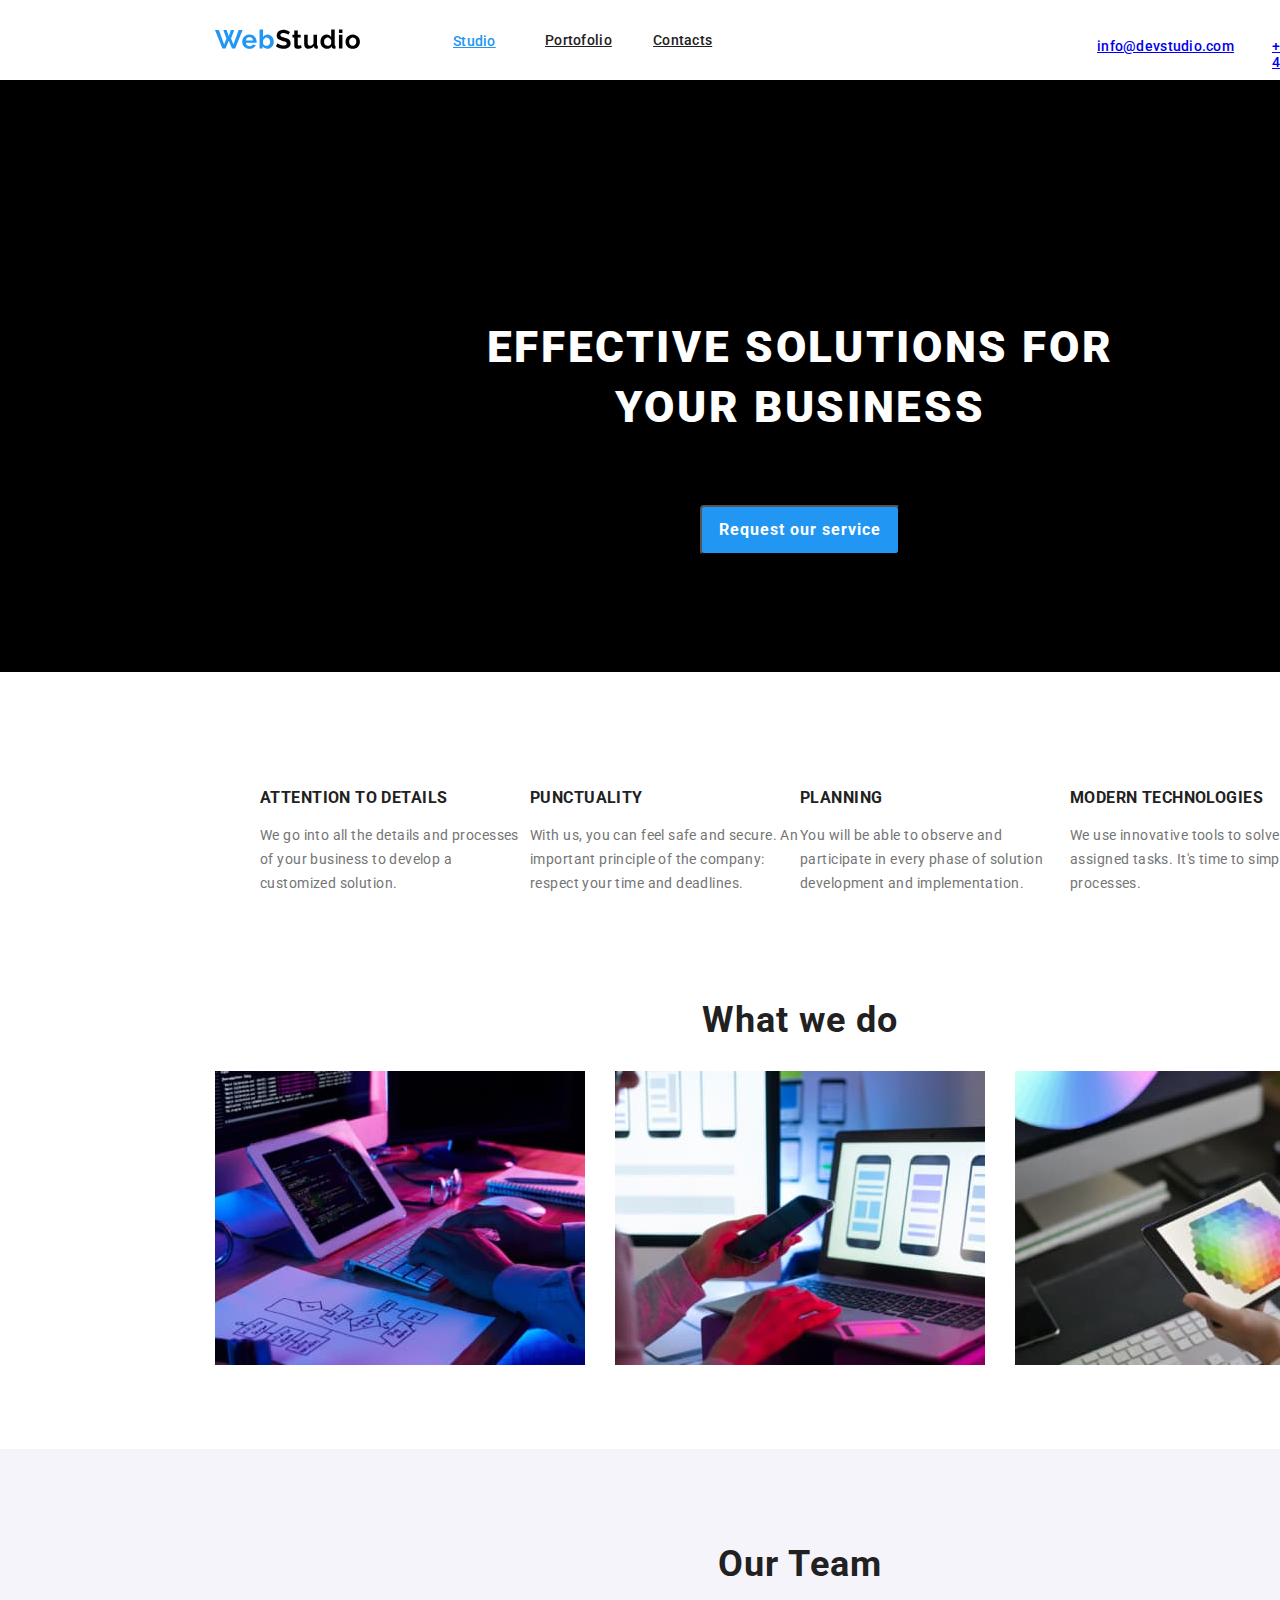
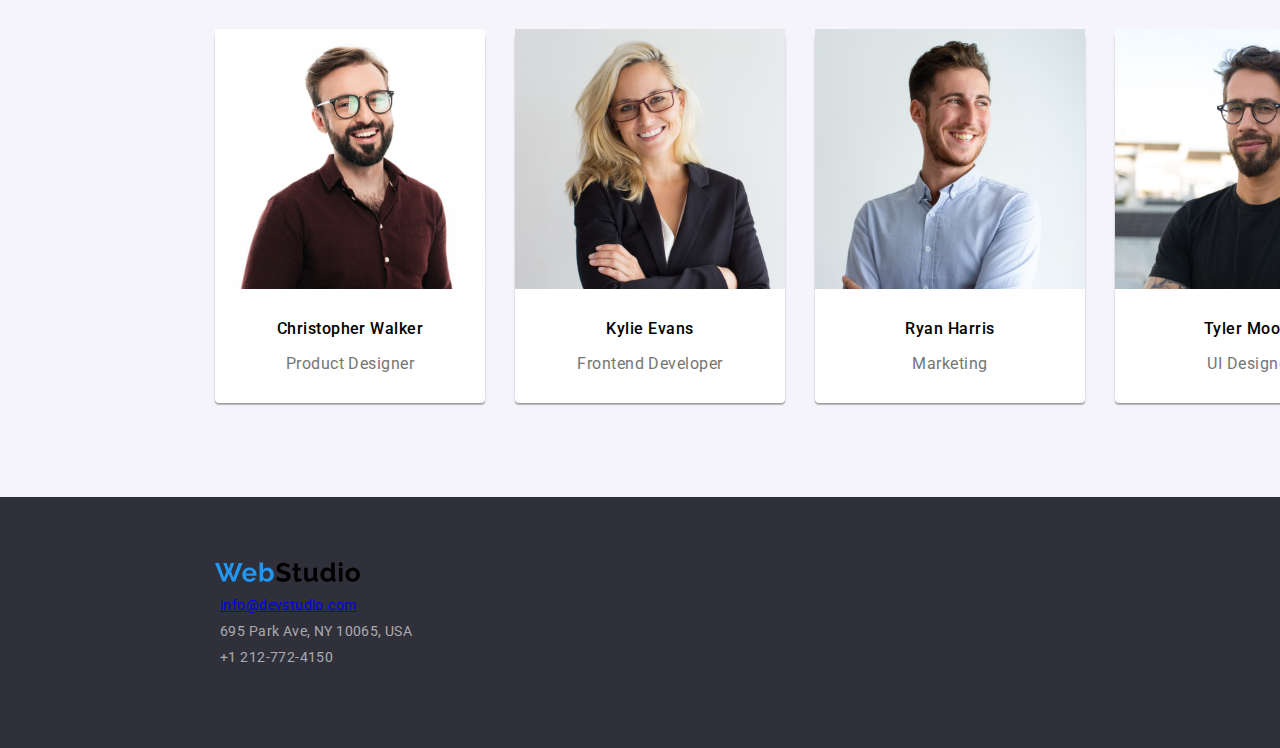
==== commit 115f050d: "finished  studio page style" ====
--- a/index.html
+++ b/index.html
@@ -4,52 +4,59 @@
     <meta charset="UTF-8" />
     <meta http-equiv="X-UA-Compatible" content="IE=edge" />
     <meta name="viewport" content="width=device-width, initial-scale=1.0" />
-      <title>Studio</title>
+    <title>Studio</title>
     <link rel="preconnect" href="https://fonts.googleapis.com" />
     <link rel="preconnect" href="https://fonts.gstatic.com" crossorigin />
     <link
       href="https://fonts.googleapis.com/css2?family=Raleway:wght@700&family=Roboto:wght@400;500;700;900&display=swap"
       rel="stylesheet"
     />
-     <link
+    <link
       rel="stylesheet"
       href="https://cdnjs.cloudflare.com/ajax/libs/modern-normalize/1.0.0/modern-normalize.min.css"
     />
     <link rel="stylesheet" href="./css/styles.css" />
   </head>
   <body>
+
     <!--header-->
+
     <header class="global-header">
 
       <!--logo-->
 
       <a href="link-address">
-          <img
-            class="logo-global"
-            src="./images/webstudiologo.svg"
-            alt="webstudiologo">
+        <img
+          class="logo-global"
+          src="./images/webstudiologo.svg"
+          alt="webstudiologo"
+      /></a>
 
       <!--navigatia-->
 
       <nav>
-         <ul>
-            <li class="nav-first-item">
-              <a href="./index.html" class="active">Studio</a>
-            </li>
-            <li class="nav-second-item">
-              <a href="./portofolio.html" class="visited">Portofolio</a>
-            </li>
-            <li class="nav-third-item">
-              <a href="Contacts" class="visited">Contacts</a>
-            </li>
-          </ul>       
+        <ul>
+          <li class="nav-first-item">
+            <a href="./index.html" class="active">Studio</a>
+          </li>
+          <li class="nav-second-item">
+            <a href="./portofolio.html" class="visited">Portofolio</a>
+          </li>
+          <li class="nav-third-item">
+            <a href="Contacts" class="visited">Contacts</a>
+          </li>
+        </ul>
       </nav>
-       <p class="external-link-header-mail"><a href="mailto:info@devstudio.com">info@devstudio.com</a></p>
-      <p class="external-link-header-phone"><a href="tel:+4733378901">+1 212-772-4150</a></p>
-   </header>
+      <p class="external-link-header-mail">
+        <a href="mailto:info@devstudio.com">info@devstudio.com</a>
+      </p>
+      <p class="external-link-header-phone">
+        <a href="tel:+4733378901">+1 212-772-4150</a>
+      </p>
+    </header>
 
-    <!--sfarsit header-->    
-    
+    <!--sfarsit header-->
+
     <main>
       <section class="hero-description">
         <h1 class="first-title">EFFECTIVE SOLUTIONS FOR YOUR BUSINESS</h1>
@@ -59,13 +66,14 @@
       <!--descriere calitati echipa -->
 
       <section class="goals-items">
-        <ul>
+        <ul class="goals-display">
           <li class="goals-first-item">
-              <h3>ATTENTION TO DETAILS</h3>
-            <span class="goals-first-description">We go into all the details and processes of your business to
+            <h3>ATTENTION TO DETAILS</h3>
+            <span class="goals-first-description"
+              >We go into all the details and processes of your business to
               develop a customized solution.
-             </span> 
-             </li>
+            </span>
+          </li>
           <li class="goals-second-item">
             <h3>PUNCTUALITY</h3>
             <span class="goals-second-description">
@@ -80,7 +88,7 @@
               solution development and implementation.</span
             >
           </li>
-          <li  class="goals-fourth-item">
+          <li class="goals-fourth-item">
             <h3>MODERN TECHNOLOGIES</h3>
             <span class="goals-fourth-description"
               >We use innovative tools to solve assigned tasks. It's time to
@@ -96,24 +104,13 @@
         <h2 class="second-title">What we do</h2>
         <ul class="photo-what-we-do">
           <li>
-            <img
-              src="./images/imgno1.jpg"
-              alt="imgno1"
-              width="370"/>
+            <img src="./images/imgno1.jpg" alt="imgno1" width="370" />
           </li>
           <li>
-            <img
-              src="./images/imgno2.jpg"
-              alt="imgno2"
-              width="370"
-            />
+            <img src="./images/imgno2.jpg" alt="imgno2" width="370" />
           </li>
           <li>
-            <img
-              src="./images/imgno3.jpg"
-              alt="imgno3"
-              width="370"
-            />
+            <img src="./images/imgno3.jpg" alt="imgno3" width="370" />
           </li>
         </ul>
       </section>
@@ -124,53 +121,44 @@
         <h2 class="team-title">Our Team</h2>
         <div class="team-members">
           <div class="member-card">
-          <img
-            src="./images/christopherwalker.jpg"
-            alt="Christopher Walker"
-            width="270"            
-          />
-          <p class="member-name">Christopher Walker</p>
-          <p class="member-dep">Product Designer</p>
+            <img
+              src="./images/christopherwalker.jpg"
+              alt="Christopher Walker"
+              width="270"
+            />
+            <p class="member-name">Christopher Walker</p>
+            <p class="member-dep">Product Designer</p>
+          </div>
+          <div class="member-card">
+            <img src="./images/kylieevans.jpg" alt="Kylie Evans" width="270" />
+            <p class="member-name">Kylie Evans</p>
+            <p class="member-dep">Frontend Developer</p>
+          </div>
+          <div class="member-card">
+            <img src="./images/ryanharris.jpg" alt="Ryan Harris" width="270" />
+            <p class="member-name">Ryan Harris</p>
+            <p class="member-dep">Marketing</p>
+          </div>
+          <div class="member-card">
+            <img src="./images/tylermoore.jpg" alt="Tyler Moore" width="270" />
+            <p class="member-name">Tyler Moore</p>
+            <p class="member-dep">UI Designer</p>
+          </div>
         </div>
-        <div class="member-card">
-          <img
-            src="./images/kylieevans.jpg"
-            alt="Kylie Evans"
-            width="270"
-          />
-          <p class="member-name">Kylie Evans</p>
-          <p class="member-dep">Frontend Developer</p>
-        </div>
-        <div class="member-card">
-          <img
-            src="./images/ryanharris.jpg"
-            alt="Ryan Harris"
-            width="270"
-          />
-          <p class="member-name">Ryan Harris</p>
-          <p class="member-dep">Marketing</p>
-        </div>
-        <div class="member-card">
-          <img
-            src="./images/tylermoore.jpg"
-            alt="Tyler Moore"
-            width="270"
-          />
-          <p class="member-name">Tyler Moore</p>
-          <p class="member-dep">UI Designer</p>
-        </div>
-      </div>
       </section>
     </main>
-    
+
     <!--footer-->
     <footer class="global-footer">
       <a href="link-address"
-        ><img class="logo-footer" src="/images/webstudiologo.svg"" alt="webstudiologo"
-      /></a>
+        ><img class="logo-footer" src="/images/webstudiologo.svg""
+        alt="webstudiologo" /></a
+      >
       <address>
         <ul class="footer-local-adress">
-          <li class="local-adress"><a href="mailto:info@devstudio.com">info@devstudio.com</a></li>
+          <li class="local-adress">
+            <a href="mailto:info@devstudio.com">info@devstudio.com</a>
+          </li>
           <li class="local-adress">695 Park Ave, NY 10065, USA</li>
           <li class="local-adress">+1 212-772-4150</li>
         </ul>
--- a/css/styles.css
+++ b/css/styles.css
@@ -0,0 +1,465 @@
+@import url("https://fonts.googleapis.com/css2?family=Raleway:wght@700&family=Roboto:wght@400;500;700;900&display=swap");
+
+body {
+  width: 1600px;
+  height: 2348px;
+  background: #ffffff;
+  margin: auto;
+  padding: 0;
+}
+
+h1,
+h2,
+h3,
+h4,
+h5,
+h6 {
+  font-family: "Roboto", "Raleway", sans-serif;
+}
+ul {
+  list-style-type: none;
+  margin: 0;
+  padding: 0;
+}
+.active {
+  font-family: "Roboto";
+  font-style: normal;
+  font-weight: 500;
+  font-size: 14px;
+  line-height: 16px;
+  letter-spacing: 0.02em;
+  color: #2196f3;
+  cursor: pointer;
+}
+.visited {
+  font-family: "Roboto";
+  font-style: normal;
+  font-weight: 500;
+  font-size: 14px;
+  line-height: 16px;
+  letter-spacing: 0.02em;
+  color: #212121;
+  cursor: pointer;
+}
+
+/*header*/
+
+.global-header {
+  position: absolute;
+  width: 1600px;
+  height: 80px;
+  top: 0px;
+  background-color: rgba(255, 255, 255, 1);
+}
+
+.logo-global {
+  position: absolute;
+  width: 145px;
+  height: 31px;
+  left: 215px;
+  top: 24px;
+  font-family: "Raleway";
+  font-style: normal;
+  font-weight: 700;
+  font-size: 26px;
+  line-height: 31px;
+  letter-spacing: 0.03em;
+}
+
+.nav-first-item {
+  position: absolute;
+  width: 42px;
+  height: 16px;
+  left: 453px;
+  top: 32px;
+}
+
+.nav-second-item {
+  position: absolute;
+  width: 58px;
+  height: 16px;
+  left: 545px;
+  top: 32px;
+  font-family: "Roboto";
+  font-style: normal;
+  font-weight: 500;
+  font-size: 14px;
+  line-height: 16px;
+  letter-spacing: 0.02em;
+}
+
+.nav-third-item {
+  position: absolute;
+  width: 59px;
+  height: 16px;
+  left: 653px;
+  top: 32px;
+  font-family: "Roboto";
+  font-style: normal;
+  font-weight: 500;
+  font-size: 14px;
+  line-height: 16px;
+  letter-spacing: 0.02em;
+}
+.external-link-header-mail {
+  position: absolute;
+  width: 135px;
+  height: 16px;
+  left: 1097px;
+  top: 24px;
+  font-family: "Roboto";
+  font-style: normal;
+  font-weight: 500;
+  font-size: 14px;
+  line-height: 16px;
+  letter-spacing: 0.02em;
+  color: #757575;
+}
+.external-link-header-mail:hover {
+  color: #2196f3;
+  cursor: pointer;
+}
+.external-link-header-phone {
+  position: absolute;
+  width: 113px;
+  height: 16px;
+  top: 24px;
+  right: 215px;
+  bottom: 32px;
+  left: 1272px;
+  font-family: "Roboto";
+  font-style: normal;
+  font-weight: 500;
+  font-size: 14px;
+  line-height: 16px;
+  letter-spacing: 0.02em;
+  color: #757575;
+}
+
+/*section hero*/
+
+.hero-description {
+  position: absolute;
+  width: 1600px;
+  height: 592px;
+  top: 80px;
+  display: flex;
+  justify-content: center;
+  align-items: center;
+  background-color: black;
+}
+  
+.first-title {
+  color: rgba(255, 255, 255, 1);
+  width: 696px;
+  height: 118.4px;
+  font-family: "Roboto";
+  font-style: normal;
+  font-weight: 900;
+  font-size: 44px;
+  line-height: 60px;
+  text-align: center;
+  letter-spacing: 0.06em;
+  text-transform: uppercase;
+}
+
+.first-button {
+  position: absolute;
+  width: 200px;
+  height: 49.33px;
+  top: 425.33px;
+  background: #2196f3;
+  box-shadow: 0px 4px 4px #00000026;
+  border-radius: 4px;
+  cursor: pointer;
+  color: #fff;
+  text-align: center;
+  font-family: Roboto;
+  font-size: 16px;
+  font-style: normal;
+  font-weight: 700;
+  line-height: 30px; /* 187.5% */
+  letter-spacing: 0.96px;
+}
+
+.first-button:hover,
+.first-button:focus {
+  transform: scale(1.03);
+}
+.goals-items {
+  display: flex;
+  position: absolute;
+  width: 1170px;
+  height: 101px;
+  top: 774px;
+  left: 215px;
+  justify-content: space-between;
+  flex-direction: column;
+}
+.goals-display{
+  position: relative;
+  display: flex;
+  justify-content: center;
+  align-items: center;
+}
+.goals-first-item {
+  display: flex; 
+  flex-direction: column;
+  justify-content: flex-start;
+  width: 270px;
+  height: 16px;
+  left: 215px;
+  top: 774px;
+  font-family: "Roboto";
+  font-style: normal;
+  font-weight: 700;
+  font-size: 14px;
+  line-height: 16px;
+  letter-spacing: 0.03em;
+  color: #212121;
+}
+.goals-first-description {
+  display: flex;
+  vertical-align: top;
+  width: 270px;
+  height: 75px;
+  color: #757575;
+  font-family: Roboto;
+  font-size: 14px;
+  font-style: normal;
+  font-weight: 400;
+  line-height: 24px; /* 171.429% */
+  letter-spacing: 0.42px;
+}
+.goals-second-item {
+  display: flex; 
+  flex-direction: column;
+  justify-content: flex-start;
+  width: 270px;
+  height: 16px;
+  left: 515px;
+  top: 774px;
+  font-family: "Roboto";
+  font-style: normal;
+  font-weight: 700;
+  font-size: 14px;
+  line-height: 16px;
+  letter-spacing: 0.03em;
+  color: #212121;
+}
+.goals-second-description {
+  display: flex;
+  vertical-align: top;
+  height: 75px;
+  width: 270px;
+  left: 515px;
+  top: 800px;
+  color: #757575;
+  font-size: 14px;
+  font-family: Roboto;
+  font-style: normal;
+  font-weight: 400;
+  line-height: 24px;
+  letter-spacing: 0.42px;
+}
+.goals-third-item {
+  display: flex; 
+  flex-direction: column;
+  justify-content: flex-start;
+  width: 270px;
+  height: 16px;
+  left: 815px;
+  top: 774px;
+  font-family: "Roboto";
+  font-style: normal;
+  font-weight: 700;
+  font-size: 14px;
+  line-height: 16px;
+  letter-spacing: 0.03em;
+  color: #212121;
+}
+.goals-third-description {
+  display: flex;
+  vertical-align: top;
+  height: 75px;
+  width: 270px;
+  left: 815px;
+  top: 800px;
+  color: #757575;
+  font-size: 14px;
+  font-family: Roboto;
+  font-style: normal;
+  font-weight: 400;
+  line-height: 24px;
+  letter-spacing: 0.42px;
+}
+.goals-fourth-item {
+  display: flex; 
+  flex-direction: column;
+  justify-content: flex-start;
+  height: 16px;
+  left: 1115px;
+  top: 774px;
+  font-family: "Roboto";
+  font-style: normal;
+  font-weight: 700;
+  font-size: 14px;
+  line-height: 16px;
+  letter-spacing: 0.03em;
+  color: #212121;
+}
+.goals-fourth-description {
+  display: flex;
+  vertical-align: top;
+  height: 75px;
+  width: 270px;
+  left: 1115px;
+  top: 800px;
+  color: #757575;
+  font-size: 14px;
+  font-family: Roboto;
+  font-style: normal;
+  font-weight: 400;
+  line-height: 24px;
+  letter-spacing: 0.42px;
+}
+.what-we-do {
+  position: absolute;
+  display: flex;
+  flex-wrap: wrap;
+  justify-content: center;
+  width: 1170px;
+  height: 386px;
+  left: 215px;
+  right: 215px;
+  top: 969px;
+}
+.photo-what-we-do {
+  display: flex;
+  gap: 30px;
+}
+.second-title {
+  font-family: "Roboto";
+  font-style: normal;
+  font-weight: 700;
+  font-size: 36px;
+  line-height: 42px;
+  text-align: center;
+  letter-spacing: 0.03em;
+  color: #212121;
+}
+.team {
+  position: relative;
+  display: flex;
+  flex-direction: column;
+  justify-content: center;
+  align-items: center;
+  width: 1600px;
+  height: 648px;
+  top: 1449px;
+  background: #f5f4fa;
+}
+.team-title {
+  color: #212121;
+  text-align: center;
+  font-family: Roboto;
+  font-size: 36px;
+  font-style: normal;
+  font-weight: 700;
+  line-height: normal;
+  letter-spacing: 1.08px;
+  margin: 0;
+  padding-bottom: 50px;
+}
+
+.team-members {
+  width: 1170px;
+  height: 368px;
+  display: inline-flex;
+  justify-content: space-between;
+}
+
+.member-card {
+  display: flex;
+  flex-direction: column;
+  justify-content: center;
+  align-items: center;
+  width: 270px;
+  height: 368px;
+  border-radius: 0px 0px 4px 4px;
+  background: #fff;
+  box-shadow: 0px 2px 1px 0px rgba(0, 0, 0, 0.2),
+    0px 1px 1px 0px rgba(0, 0, 0, 0.14), 0px 1px 3px 0px rgba(0, 0, 0, 0.12);
+}
+
+.member-name {
+  font-family: "Roboto";
+  font-style: normal;
+  font-weight: 500;
+  font-size: 16px;
+  line-height: 19px;
+  text-align: center;
+  letter-spacing: 0.03em;
+  margin: auto;
+  padding-top: 30px;
+}
+
+.member-dep {
+  display: flex;
+  justify-content: center;
+  align-items: center;
+  height: 19px;
+  width: 147px;
+  font-family: Roboto;
+  font-size: 16px;
+  font-weight: 400;
+  line-height: 19px;
+  letter-spacing: 0.03em;
+  color: rgba(117, 117, 117, 1);
+  padding-top: 10px;
+  padding-bottom: 30px;
+}
+
+.global-footer {
+  position: absolute;
+  width: 1600px;
+  height: 251px;
+  top: 2097px;
+  background: #2f303a;
+}
+.logo-footer {
+  margin-left: 215px;
+  margin-top: 60px;
+  margin-right: 1240px;
+  width: 145px;
+  height: 31px;
+  left: 215px;
+  top: 2157px;
+  font-family: "Raleway";
+  font-style: normal;
+  font-weight: 700;
+  font-size: 26px;
+  line-height: 31px;
+  letter-spacing: 0.03em;
+  color: #2196f3;
+}
+
+.footer-local-adress {
+  position: relative;
+  width: 207px;
+  height: 16px;
+  left: 215px;
+  margin-right: 1154px;
+  font-family: "Roboto";
+  font-style: normal;
+  font-weight: 400;
+  font-size: 14px;
+  line-height: 16px;
+  letter-spacing: 0.03em;
+  color: #ffffff99;
+}
+
+.local-adress {
+  display: inline-block;
+  margin: 5px;
+}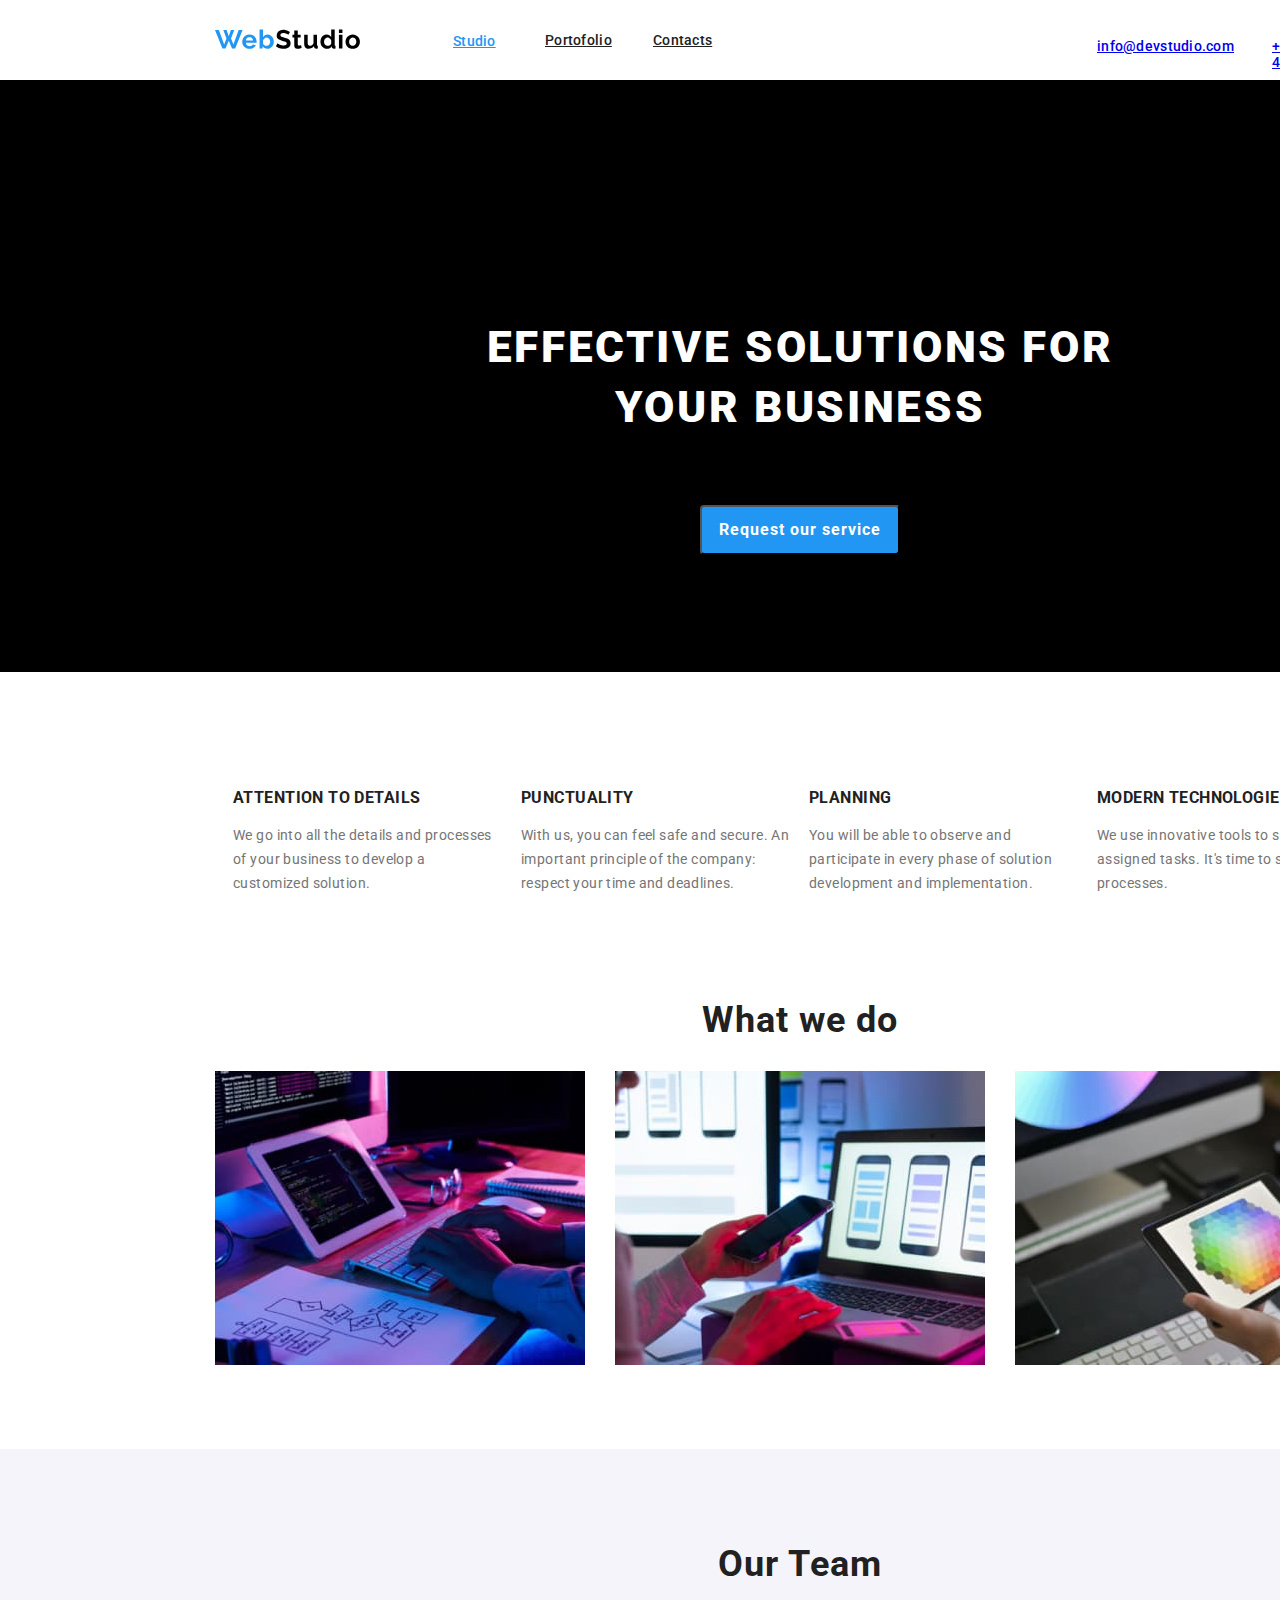
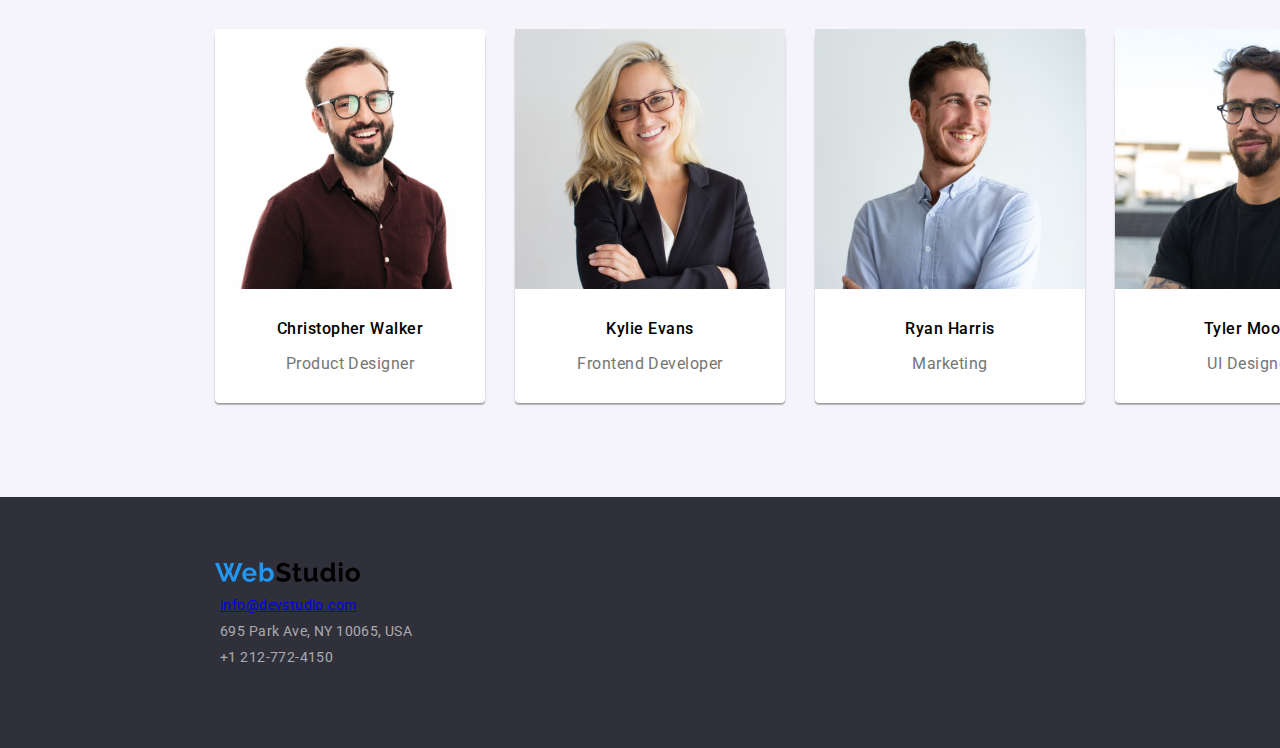
==== commit 8ba33e06: "games" ====
--- a/index.html
+++ b/index.html
@@ -47,10 +47,10 @@
           </li>
         </ul>
       </nav>
-      <p class="external-link-header-mail">
+      <p class="external-link-header-mail header-nav">
         <a href="mailto:info@devstudio.com">info@devstudio.com</a>
       </p>
-      <p class="external-link-header-phone">
+      <p class="external-link-header-phone header-nav">
         <a href="tel:+4733378901">+1 212-772-4150</a>
       </p>
     </header>
--- a/css/styles.css
+++ b/css/styles.css
@@ -1,6 +1,7 @@
 @import url("https://fonts.googleapis.com/css2?family=Raleway:wght@700&family=Roboto:wght@400;500;700;900&display=swap");
 
 body {
+  position: relative;
   width: 1600px;
   height: 2348px;
   background: #ffffff;
@@ -199,7 +200,7 @@
 .goals-display{
   position: relative;
   display: flex;
-  justify-content: center;
+  justify-content: space-evenly;
   align-items: center;
 }
 .goals-first-item {
@@ -326,8 +327,7 @@
 .what-we-do {
   position: absolute;
   display: flex;
-  flex-wrap: wrap;
-  justify-content: center;
+  flex-direction: column;
   width: 1170px;
   height: 386px;
   left: 215px;
